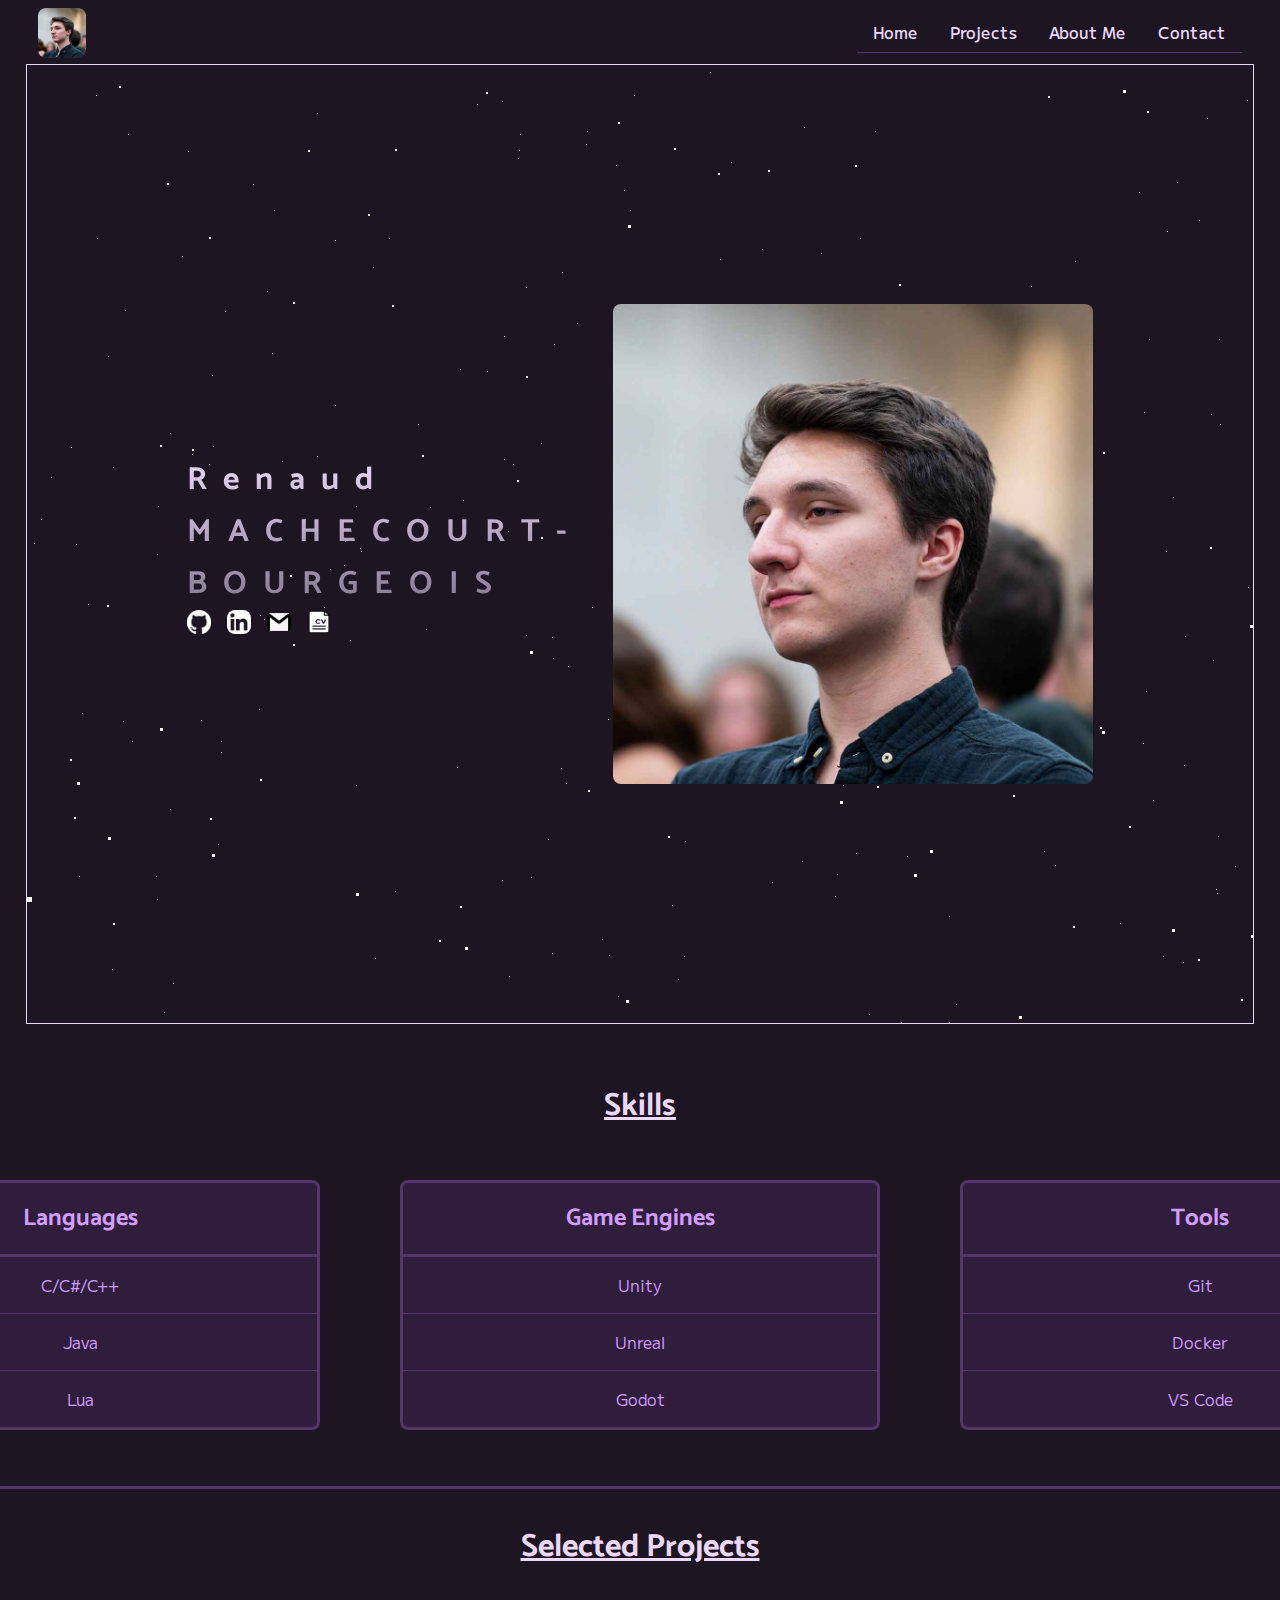
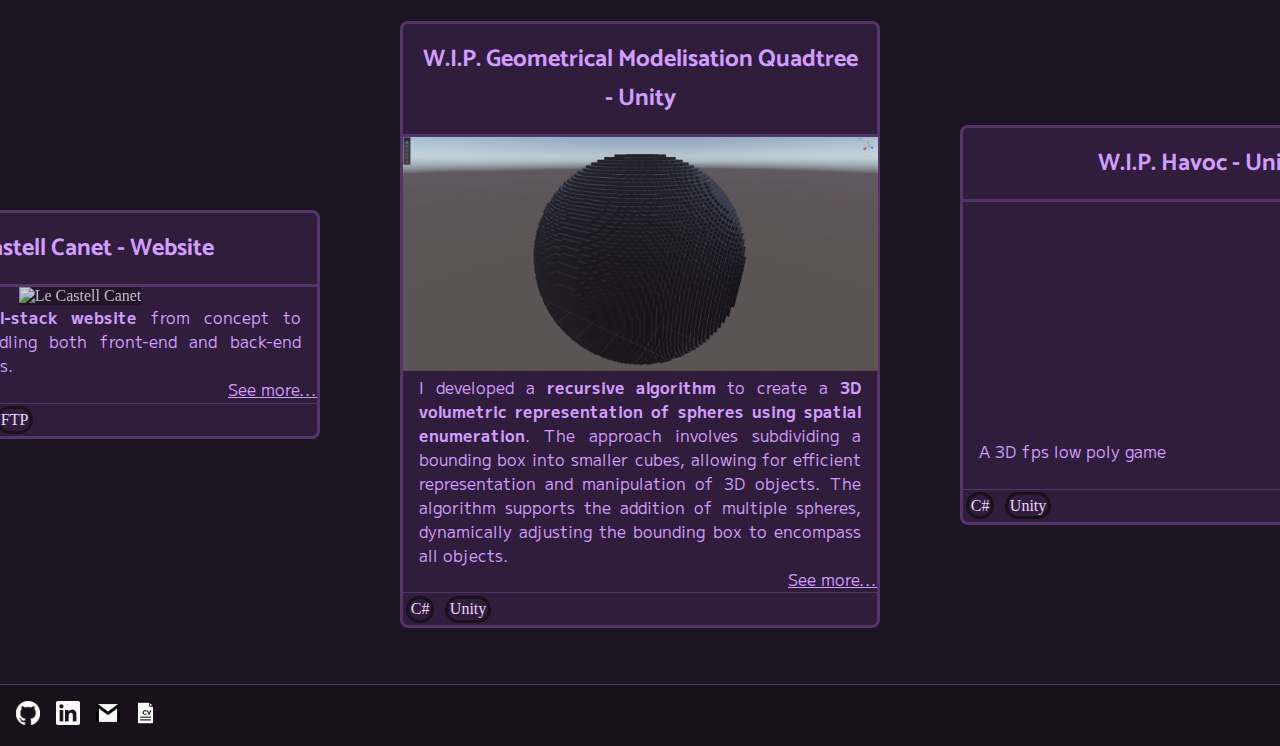
==== index.html @ be7a1995 "adjusting footer" ====
<!DOCTYPE html>
<html lang="en">
    <head>
        <meta charset="UTF-8">
        <meta name="viewport" content="width=device-width, initial-scale=1.0">
        <meta name="description" content="Welcome to my website/portfolio showing my work in game development">
        <meta property="og:title" content="Renaud MACHECOURT-BOURGEOIS">
        <title>Home | Renaud Machecourt</title>
        <link rel="stylesheet" href="./styles/style_index.css">
        <link rel="stylesheet" href="./styles/stars.css">
        <link rel="manifest" type="application/manifest+json" href="./resources/icons/icons.webmanifest">
        <link rel="icon" href="./resources/images/logo/" type="image/x-icon">
        <script src="./stars.js"></script>
    </head>
    <body>
        <div class="header" id="header">
            <div class="container">
                <div class="logo">
                    <a href="./index.html"><img src="./resources/images/logo/logo.jpg" alt="Logo"></a>
                </div>
                <nav class="navbar">
                    <div class="onglets">
                        <a href="./index.html">Home</a>
                        <a href="./index.html#projects">Projects</a>
                        <a href="./about-me.html">About Me</a>
                        <a href="./index.html#contacts">Contact</a>
                    </div>
                </nav>
            </div>
            <div class="text-header" id="text-header">
                <div class="links">
                    <h1>Renaud <br>MACHECOURT-BOURGEOIS</h1>
                    <div class="socials">
                        <a href="https://github.com/iTschoCapic"><img src="./resources/images/logo/GitHub.png" alt="GitHub Logo"></a>
                        <a href="https://www.linkedin.com/in/renaud-machecourt-bourgeois/"><img src="./resources/images/logo/LinkedIn.png" alt="LinkedIn Logo"></a>
                        <a href="mailto:renaud.mb.58@gmail.com"><img src="./resources/images/logo/Gmail2.png" alt=""></a>
                        <a href="./resources/MACHECOURT-BOURGEOIS_Renaud-Curriculum-Vitae.pdf" download><img src="./resources/images/logo/cv2.png" alt=""></a>
                    </div>
                </div>
                    
                <img src="./resources/images/photo.jpg" alt="">
                <div class="stars_animation">
                    <div id="stars"></div>
                    <div id="stars2"></div>
                    <div id="stars3"></div>

                    <div id="shooting-star"></div>
                </div>
            </div>
        </div>
        <main>
            <div class="skills" id="skills">
                <h2>Skills</h2>
                <div class="categories-container">
                    <div class="category">
                        <h3>Languages</h3>
                        <div class="skill">C/C#/C++</div>
                        <div class="skill">Java</div>
                        <div class="skill">Lua</div>
                    </div>
                    <div class="category">
                        <h3>Game Engines</h3>
                        <div class="skill">Unity</div>
                        <div class="skill">Unreal</div>
                        <div class="skill">Godot</div>
                    </div>
                    <div class="category">
                        <h3>Tools</h3>
                        <div class="skill">Git</div>
                        <div class="skill">Docker</div>
                        <div class="skill">VS Code</div>
                    </div>
                </div>
            </div>
            <div class="projects" id="projects">
                <div class="border"></div>
                <h2>Selected Projects</h2>
                <div class="cards-container">
                    <div class="card">
                        <h3>Le Castell Canet - Website</h3>
                        <img src="./resources/images/lecastellcanet.png" alt="Le Castell Canet">
                        <p>Developed a <b>full-stack website</b> from concept to deployment, handling both front-end and back-end development tasks.</p>
                        <a href="./lecastellcanet.html">See more...</a>
                        <div class="technologies">
                            <span>HTML</span>
                            <span>CSS</span>
                            <span>JS</span>
                            <span>FTP</span>
                        </div>
                    </div>
                    <div class="card">
                        <h3>W.I.P. Geometrical Modelisation Quadtree - Unity</h3>
                        <img src="./resources/images/background.png" alt="3D volumetric representation of a sphere">
                        <p>I developed a <b>recursive algorithm</b> to create a <b>3D volumetric representation of spheres using spatial enumeration</b>. The approach involves subdividing a bounding box into smaller cubes, allowing for efficient representation and manipulation of 3D objects. The algorithm supports the addition of multiple spheres, dynamically adjusting the bounding box to encompass all objects.</p>
                        <a href="./geomod.html">See more...</a>
                        <div class="technologies">
                            <span>C#</span>
                            <span>Unity</span>
                        </div>
                    </div>
                    <div class="card">
                        <h3>W.I.P. Havoc - Unity</h3>
                        <img src="./resources/images/WIP.png" alt="">
                        <p>A 3D fps low poly game</p>
                        <a href="./havoc.html">See more...</a>
                        <div class="technologies">
                            <span>C#</span>
                            <span>Unity</span>
                        </div>
                    </div>
                </div>
            </div>
        </main>
        <footer>
            <div class="contacts" id="contacts">
                <div class="github"><a href="https://github.com/iTschoCapic"><img src="./resources/images/logo/GitHub.png" alt="GitHub Logo"></a></div>
                <div class="linkedin"><a href="https://www.linkedin.com/in/renaud-machecourt-bourgeois/"><img src="./resources/images/logo/LinkedIn.png" alt="LinkedIn Logo"></a></div>
                <div class="mail"><a href="mailto:renaud.mb.58@gmail.com"><img src="./resources/images/logo/Gmail2.png" alt=""></a></div>
                <div class="curriculum-vitae"><a href="./resources/MACHECOURT-BOURGEOIS_Renaud-Curriculum-Vitae.pdf" download><img src="./resources/images/logo/cv2.png" alt=""></a></div>
            </div>
        </footer>
    </body>
</html>
---- styles/style_index.css ----
@import url('https://fonts.googleapis.com/css2?family=Catamaran:wght@100..900&family=M+PLUS+2:wght@100..900&display=swap');

:root {
    --background: #18111B;      /* 1 */
    --foreground: #1E1523;      /* 2 */

    --muted: ;
    --muted-foreground: ;

    --accent: ;
    --accent-foreground: ;

    --popover: ;
    --popover-foreground: ;

    --border: #54346B;          /* 6 */
    --input: ;

    --card: #301C3B;            /* 3 */
    --card-foreground: #3D224E; /* 4 */

    --primary: #ECD9FA;
    --primary-foreground: #D19DFF;

    --secondary: ;
    --secondary-foreground: ;

    --destructive: ;
    --destructive-foreground: ;

    --ring: #664282;            /* 7 */

    --radius: 0.5rem;
}

/* Basic reset and styling */
* {
    margin: 0;
    padding: 0;
    box-sizing: border-box;
    background-color: #1E1523;
    color: var(--primary);
}

body {
    font-size: 1rem; /* Sets a base font-size for rem units */
}

h1, h2, h3, h4, h5, h6 {
    font-family: Catamaran;
}

p, .skill, a {
    font-family: 'M PLUS 2';
}

.header {
    font-family: Catamaran;
    width: 100%;
    padding: 0.5rem 2%;
}

.header .container {
    display: flex; /* Use flexbox to place logo and navbar side by side */
    justify-content: space-between; /* Distribute space between logo and navbar */
    align-items: center; /* Align them vertically in the middle */
    height: 3rem; /* Set a height for the container */
    width: 100%;
    padding: 0.5rem 1%; /* Padding on the left and right */
}

/* -------------------------------------------------- */
/* ---------------------- Logo ---------------------- */
/* -------------------------------------------------- */

body .header .logo{
    z-index: 3;
    height: 3rem;
    border-radius: 0.5rem;
}

body .header .logo a {
    display: flex;
    border-radius: 0.5rem;
}

body .header .logo a:hover {
    opacity: 0.7;
    transition: ease 0.3s;
}

body .header .logo a img {
    max-width: 100%;
    max-height: 100%;
    width: 3rem;
    border-radius: 0.5rem;
}

/* -------------------------------------------------- */
/* --------------------- NavBar --------------------- */
/* -------------------------------------------------- */
.navbar {
    z-index: 0;
    display: grid;
    justify-content: right;
    border-bottom: solid 0.1rem var(--border);
}

.navbar a {
    display: flex;
    text-decoration: none;
    padding: 0.5rem 1rem;
    font-weight: 500;
    transition: background-color 0.3s ease;
}

.navbar a:hover {
    background-color: var(--foreground); /* #9A5CD0 */ 
}

.navbar .onglets {
    display: flex;
}

.navbar .onglets :hover {
    background-color: var(--card);
}

.navbar .onglets img {
    width: 1rem;
    margin-top: 0.4rem;
    margin-left: 0.2rem;
    margin-bottom: 0.4rem;
}

.navbar .onglets img:hover {
    width: 1rem;
    font-weight: bold;
    text-decoration: none;
    border-bottom: none;
}

/* -------------------------------------------------- */
/* ------------------ Text-Header ------------------- */
/* -------------------------------------------------- */

.header .text-header {
    margin-top: 0.5rem;
    min-height: 60rem;
    max-height: 60rem;
    position: relative;
    z-index: 2;
    display: flex;
    flex-direction: row;
    align-items: center;
    justify-content: space-between;
    border: solid 0.1rem var(--primary);
    background-color: transparent;
    overflow: hidden;
}

.header .text-header .links {
    background-color: transparent;
    margin-left: 10rem;
}

.header .text-header .links h1 {
    color: var(--primary);
    text-align: left;
    letter-spacing: 1rem;

    background: linear-gradient(var(--primary), rgba(236, 217, 250, 0.5));
    -webkit-background-clip: text;
    -webkit-text-fill-color: transparent;
    background-clip: text;
    color: transparent;
    background-color: transparent;
}

.header .text-header .links .socials {
    z-index: 2;
    display: flex;
    flex-direction: row;
    justify-content: left;
    gap: 1rem;
    align-items: center;
    background-color: transparent;
}

.header .text-header .links .socials a {
    width: 1.5rem;
    height: 1.5rem;
}

.header .text-header .links .socials a img {
    width: 1.5rem;
    height: 1.5rem;
    background-color: transparent;
}


.header .text-header img {
    z-index: 1;
    border-radius: 0.5rem;
    width: 30rem;
    margin-right: 10rem;
}

/* -------------------------------------------------- */
/* --------------------- Skills --------------------- */
/* -------------------------------------------------- */

main .skills {
    margin: 3rem;
    text-align: center; /* Center the h2 */

    display: flex; /* Enable Flexbox for centering */
    justify-content: center; /* Center horizontally */
    align-items: center; /* Center vertically */
    flex-direction: column;

}

main .skills h2 {
    text-align: center;
    text-decoration: underline 0.2rem;
    font-size: 2rem;
    margin-bottom: 2.5rem;
}

main .skills .categories-container {
    display: grid;
    grid-template-columns: repeat(3, 1fr);
    grid-gap: 5rem;
    justify-content: center;
    align-items: center;
    width: 100rem;
}

main .skills .categories-container .category {
    margin: 0.5rem 0;
    border: solid 0.2rem var(--border);
    background-color: var(--card);
    width: 30rem;
    border-radius: 0.5rem;
}

main .skills .categories-container .category:hover {
    
    background-color: var(--card);
    border: solid 0.2rem var(--ring);
}

main .skills .categories-container .category h3 {
    color: var(--primary-foreground);
    padding: 1rem;
    font-size: 1.5rem;
    background-color: var(--card);
    border-bottom: solid 0.2rem var(--border);
    border-radius: 0.5rem 0.5rem 0 0;
}

main .skills .categories-container .category:hover h3 {
    color: var(--primary);
    background-color: var(--card-foreground);
    border-bottom: solid 0.2rem var(--ring);
}

main .skills .categories-container .category .skill {
    color: var(--primary-foreground);
    padding: 1rem;
    background-color: var(--card);
    border-bottom: solid 0.1rem var(--border);
}

main .skills .categories-container .category:hover .skill {
    color: var(--primary);
    background-color: var(--card-foreground);
    border-bottom: solid 0.1rem var(--ring);
}

main .skills .categories-container .category .skill:last-child {
    border-bottom: 0;
    border-radius: 0 0 0.5rem 0.5rem;
}

main .skills .categories-container .category:hover .skill:last-child {
    border-bottom: 0;
    border-radius: 0 0 0.5rem 0.5rem;
}

/* -------------------------------------------------- */
/* --------------------- Cards ---------------------- */
/* -------------------------------------------------- */
main .projects .border {
    padding: 1rem 40rem 0rem 40rem;
    margin-bottom: 1rem;
    border-top: solid 0.2rem var(--border);
}

main .projects {
    margin: 3rem;
    text-align: center; /* Center the h2 */

    display: flex; /* Enable Flexbox for centering */
    justify-content: center; /* Center horizontally */
    align-items: center; /* Center vertically */
    flex-direction: column;

}

main .projects h2 {
    text-align: center;
    text-decoration: underline 0.2rem;
    font-size: 2rem;
    margin-bottom: 2.5rem;
}

main .projects .cards-container {
    display: grid;
    grid-template-columns: repeat(3, 1fr);
    grid-gap: 5rem;
    justify-content: center;
    align-items: center;
    width: 100rem;
}

main .projects .cards-container .card {
    margin: 0.5rem 0;
    border: solid 0.2rem var(--border);
    background-color: var(--card);
    width: 30rem;
    border-radius: 0.5rem;
}

main .projects .cards-container .card:hover {
    
    background-color: var(--card);
    border: solid 0.2rem var(--ring);
}

main .projects .cards-container .card h3 {
    color: var(--primary-foreground);
    padding: 1rem;
    font-size: 1.5rem;
    background-color: var(--card);
    border-bottom: solid 0.2rem var(--border);
    border-radius: 0.5rem 0.5rem 0 0;
}

main .projects .cards-container .card:hover h3 {
    color: var(--primary);
    background-color: var(--card-foreground);
    border-bottom: solid 0.2rem var(--ring);
}

main .projects .cards-container .card img {
    width: 29.7rem;
    opacity: 0.8;
}

main .projects .cards-container .card:hover img {
    width: 29.7rem;
    opacity: 1;
}

main .projects .cards-container .card p {
    color: var(--primary-foreground);
    padding: 0rem 1rem 0rem 1rem;
    background-color: var(--card);
    text-align: justify;
}

main .projects .cards-container .card:hover p {
    color: var(--primary);
    background-color: var(--card-foreground);
}

main .projects .cards-container .card p b {
    color: var(--primary-foreground);
    background-color: var(--card);
}

main .projects .cards-container .card:hover p b {
    color: var(--primary);
    background-color: var(--card-foreground);
}

main .projects .cards-container .card a {
    display: block;
    color: var(--primary-foreground);
    background-color: var(--card);
    border-bottom: solid 0.1rem var(--border);
    text-align: right;
    padding-bottom: 0.1rem;
}

main .projects .cards-container .card:hover a {
    color: var(--primary);
    background-color: var(--card-foreground);
    border-bottom: solid 0.1rem var(--ring);
}

main .projects .cards-container .card .technologies {
    display: flex; /* Enable Flexbox */
    justify-content: flex-start; /* Align the spans horizontally at the start */
    align-items: center;
    color: var(--primary-foreground);
    background-color: var(--card);
    border-bottom: 0;
    border-radius: 0 0 0.5rem 0.5rem;
    height: 2rem;
}

main .projects .cards-container .card:hover .technologies {
    color: var(--primary);
    background-color: var(--card-foreground);
}

main .projects .cards-container .card .technologies span {
    color: var(--primary);
    background-color: var(--card);
    margin: 1rem 0.5rem 1rem 0.2rem;
    padding: 0.1rem;
    border-radius: 10rem;
    border: solid 0.2rem var(--background);
}

main .projects .cards-container .card:hover .technologies span {
    color: var(--primary-foreground);
    background-color: var(--foreground);
}

/* -------------------------------------------------- */
/* --------------------- Footer --------------------- */
/* -------------------------------------------------- */

footer {
    display: flex;
    justify-content: space-between;
    padding: 1rem;
    border-top: solid 0.1rem var(--border);
    background-color: var(--background);
    width: 100%;
    box-sizing: border-box; /* Ensure padding is included in the width */
}

footer .contacts a {
    text-decoration: none;
    background-color: var(--background);
}

footer .contacts a img {
    height: 1.5rem;
    background-color: var(--background);
}

footer .contacts {
    display: flex;
    flex-direction: row;
    gap: 1rem;
    align-items: flex-end;
    background-color: var(--background);
}

@media (max-width: 768px) {
    .skills .categories-container {
        grid-template-columns: 1fr;
    }
}
---- styles/stars.css ----
:root {
    --shadows-small: multiple-box-shadow(700);
    --shadows-medium: multiple-box-shadow(200);
    --shadows-big: multiple-box-shadow(100);
    --shadows-shooting: multiple-box-shadow(1);
}

.header .text-header .stars_animation {
    position: absolute;
    pointer-events: none; /* Allow interaction with elements on top */
    z-index: -1; /* Keep it behind the header content */
}

.header .text-header #stars {
    width: 1px;
    height: 1px;
    background: transparent;
    box-shadow: var(--shadows-small);
    animation: animStar 50s linear infinite;
}
  
.header .text-header #stars::after {
    content: " ";
    position: absolute;
    top: 100%;
    width: 1px;
    height: 1px;
    background: transparent;
    box-shadow: var(--shadows-small);
}
  
.header .text-header #stars2 {
    width: 2px;
    height: 2px;
    background: transparent;
    box-shadow: var(--shadows-medium);
    animation: animStar 100s linear infinite;
}
  
.header .text-header #stars2::after {
    content: " ";
    position: absolute;
    top: 100%;
    width: 2px;
    height: 2px;
    background: transparent;
    box-shadow: var(--shadows-medium);
}
  
.header .text-header #stars3 {
    width: 3px;
    height: 3px;
    background: transparent;
    box-shadow: var(--shadows-big);
    animation: animStar 150s linear infinite, twinkle 5s linear infinite;
}
  
.header .text-header #stars3::after {
    content: " ";
    position: absolute;
    top: 100%;
    width: 3px;
    height: 3px;
    background: transparent;
    box-shadow: var(--shadows-big);
}

.header .text-header #shooting-star {
    width: 5px;
    height: 5px;
    background: transparent;
    box-shadow: var(--shadows-shooting);
    animation: animShootingStar 10s linear infinite;
}

.header .text-header #shooting-star:after {
    content: " ";
    position: absolute;
    top: 100%;
    width: 5px;
    height: 5px;
    background: transparent;
    box-shadow: var(--shadows-shooting);
}

@keyframes animStar {
    from {
        transform: translate(0vh);
    }
    to {
        transform: translate(-20vh, -50vh);
    }
}

@keyframes animShootingStar {
    from {
        transform: translate(0vh);
    }
    to {
        transform: translate(300vh, -40vh);
    }
}

@keyframes twinkle {
    0% {
      opacity: 0.5;
    }
    50% {
      opacity: 1;
    }
    100% {
      opacity: 0.5;
    }
  }
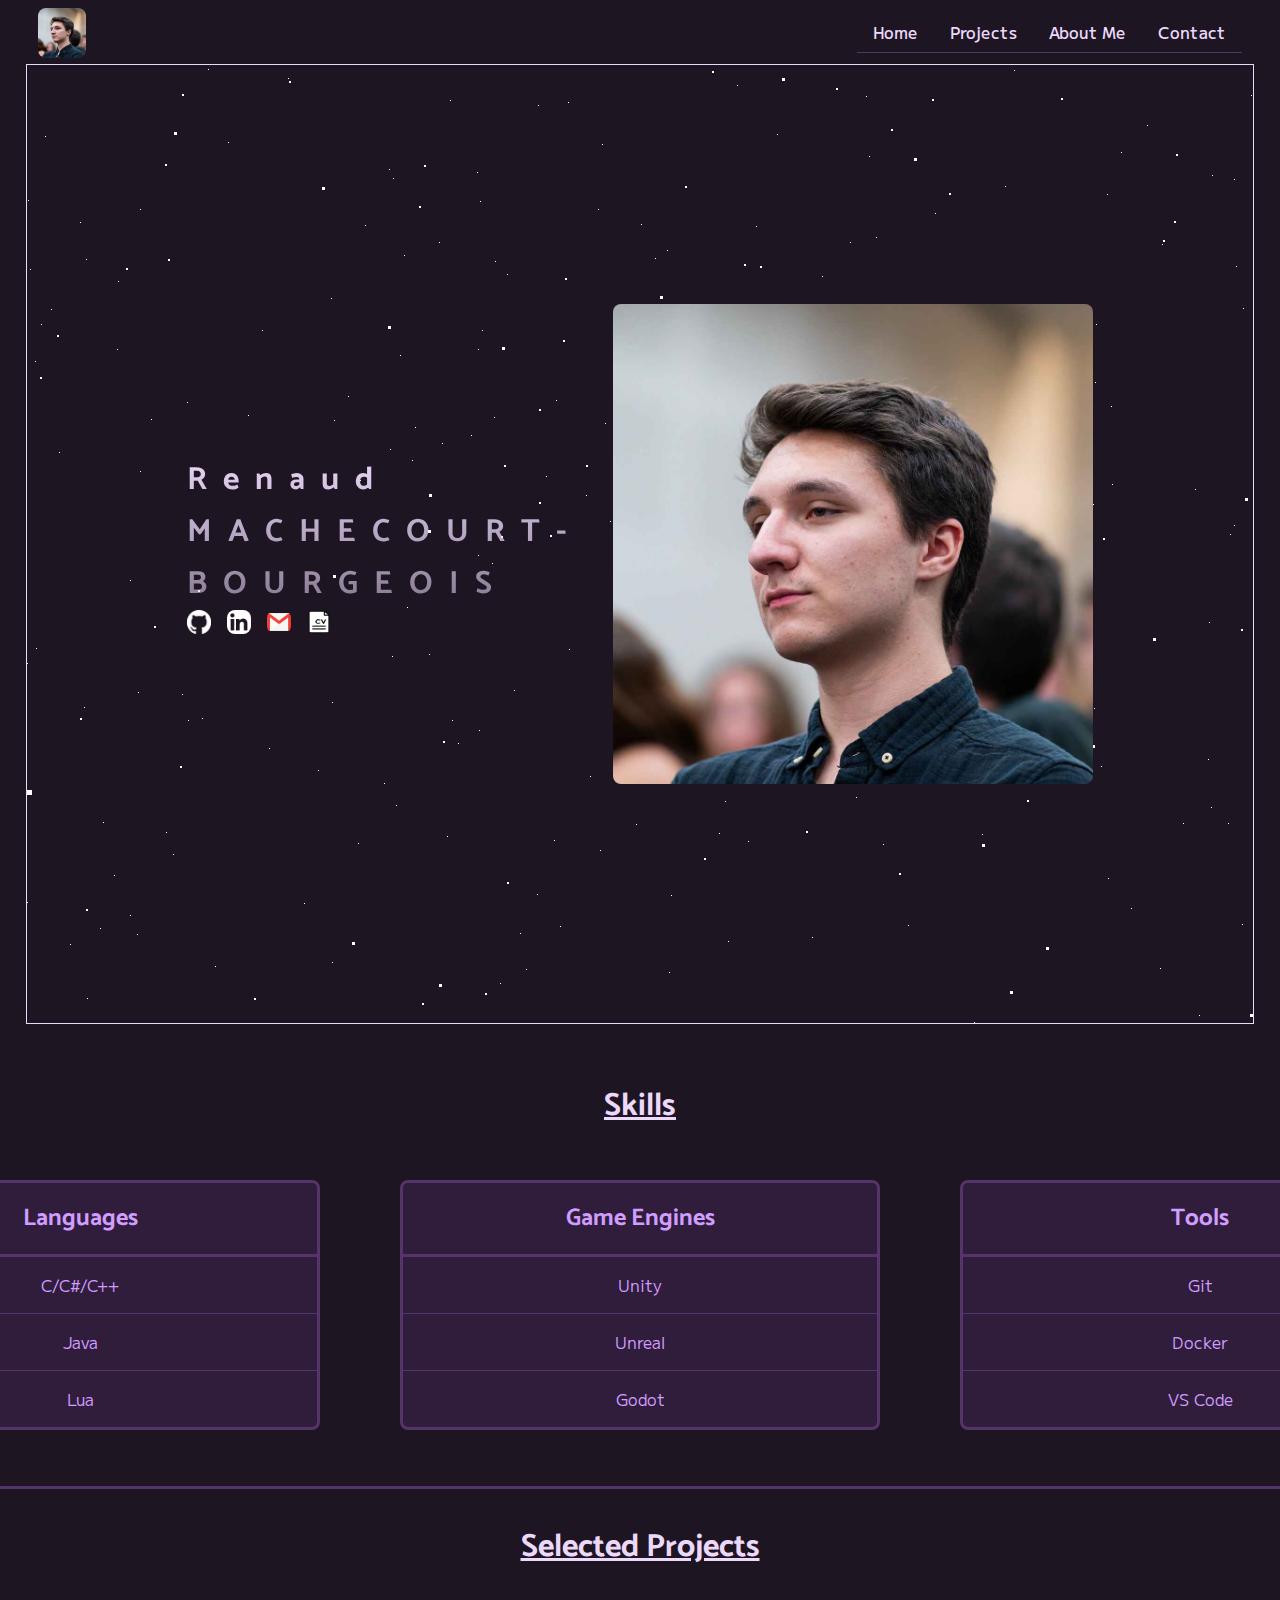
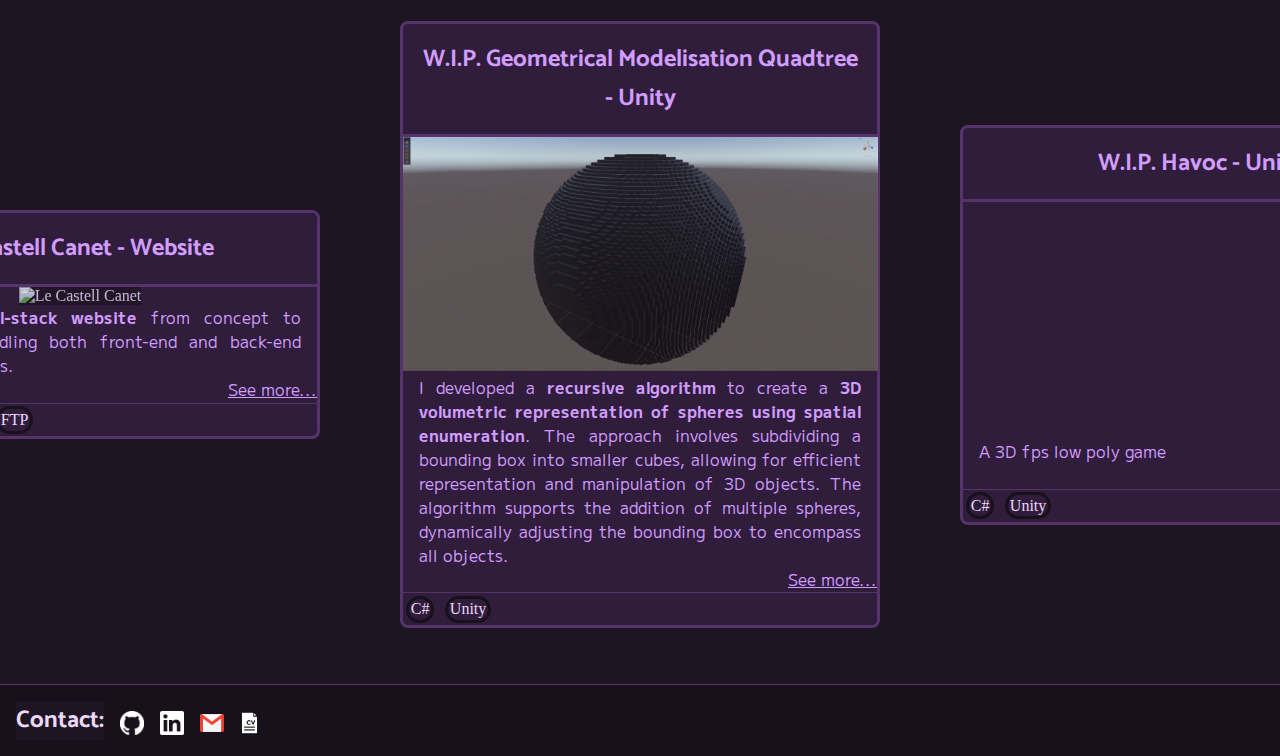
==== commit ea1946de: "Fix and add footer img in text-header" ====
--- a/index.html
+++ b/index.html
@@ -33,7 +33,7 @@
                     <div class="socials">
                         <a href="https://github.com/iTschoCapic"><img src="./resources/images/logo/GitHub.png" alt="GitHub Logo"></a>
                         <a href="https://www.linkedin.com/in/renaud-machecourt-bourgeois/"><img src="./resources/images/logo/LinkedIn.png" alt="LinkedIn Logo"></a>
-                        <a href="mailto:renaud.mb.58@gmail.com"><img src="./resources/images/logo/Gmail2.png" alt=""></a>
+                        <a href="mailto:renaud.mb.58@gmail.com"><img src="./resources/images/logo/Gmail.png" alt=""></a>
                         <a href="./resources/MACHECOURT-BOURGEOIS_Renaud-Curriculum-Vitae.pdf" download><img src="./resources/images/logo/cv2.png" alt=""></a>
                     </div>
                 </div>
@@ -102,7 +102,7 @@
                         <h3>W.I.P. Havoc - Unity</h3>
                         <img src="./resources/images/WIP.png" alt="">
                         <p>A 3D fps low poly game</p>
-                        <a href="./havoc.html">See more...</a>
+                        <a href="./index.html#projects">See more...</a>
                         <div class="technologies">
                             <span>C#</span>
                             <span>Unity</span>
@@ -113,9 +113,10 @@
         </main>
         <footer>
             <div class="contacts" id="contacts">
+                <h2>Contact:</h2>
                 <div class="github"><a href="https://github.com/iTschoCapic"><img src="./resources/images/logo/GitHub.png" alt="GitHub Logo"></a></div>
                 <div class="linkedin"><a href="https://www.linkedin.com/in/renaud-machecourt-bourgeois/"><img src="./resources/images/logo/LinkedIn.png" alt="LinkedIn Logo"></a></div>
-                <div class="mail"><a href="mailto:renaud.mb.58@gmail.com"><img src="./resources/images/logo/Gmail2.png" alt=""></a></div>
+                <div class="mail"><a href="mailto:renaud.mb.58@gmail.com"><img src="./resources/images/logo/Gmail.png" alt=""></a></div>
                 <div class="curriculum-vitae"><a href="./resources/MACHECOURT-BOURGEOIS_Renaud-Curriculum-Vitae.pdf" download><img src="./resources/images/logo/cv2.png" alt=""></a></div>
             </div>
         </footer>
--- a/styles/style_index.css
+++ b/styles/style_index.css
@@ -292,6 +292,7 @@
 /* -------------------------------------------------- */
 /* --------------------- Cards ---------------------- */
 /* -------------------------------------------------- */
+
 main .projects .border {
     padding: 1rem 40rem 0rem 40rem;
     margin-bottom: 1rem;
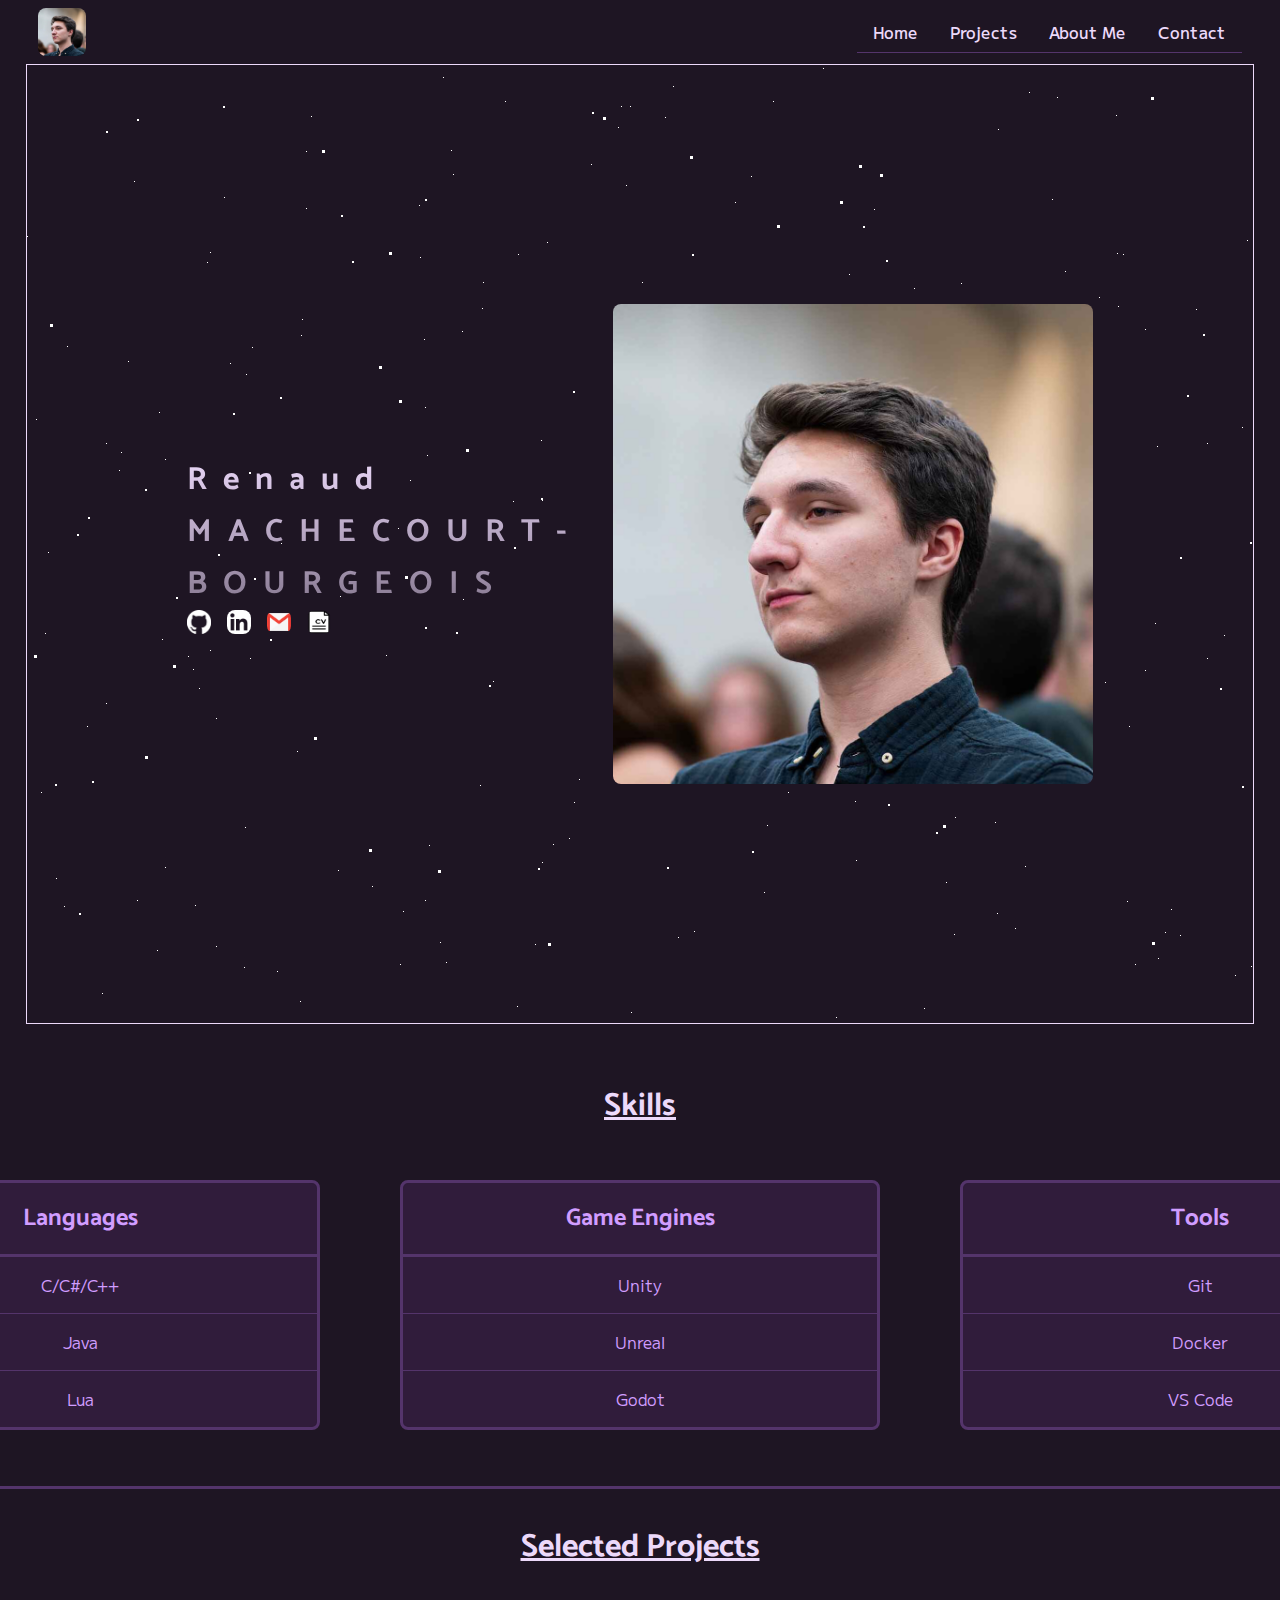
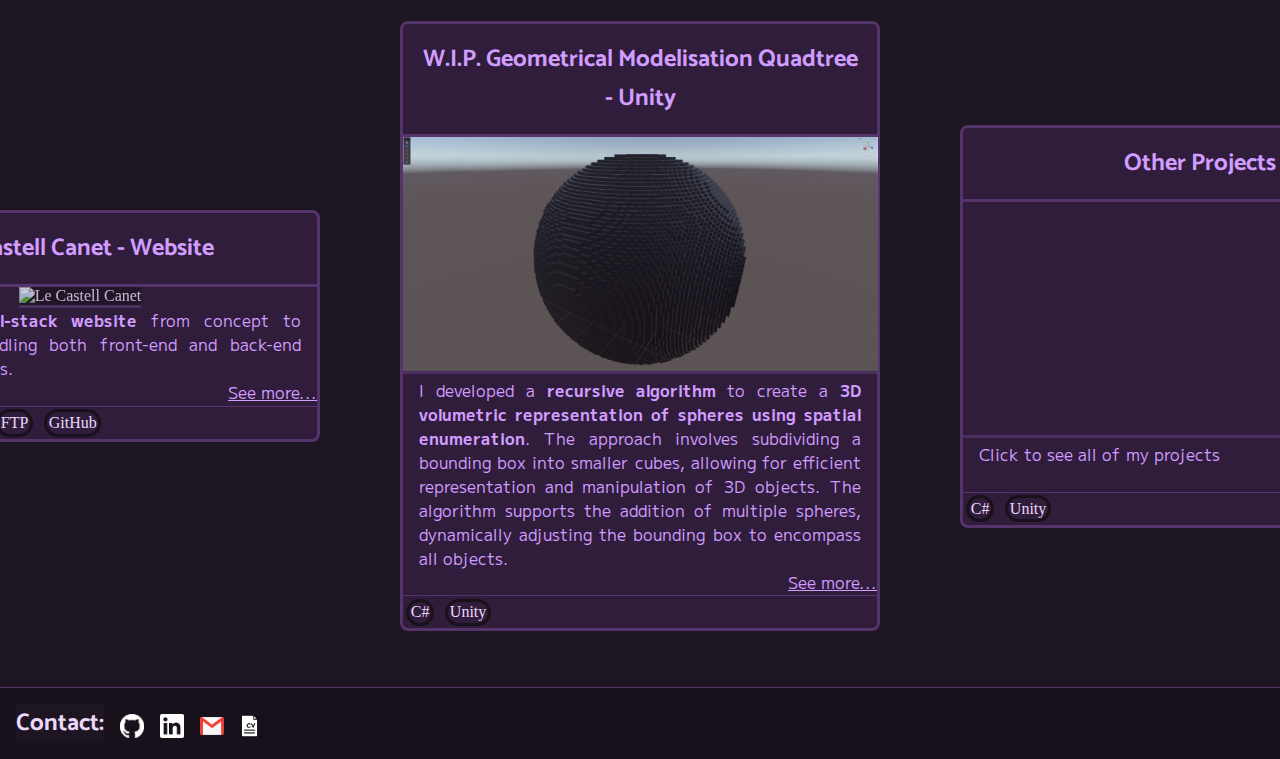
==== commit 884ef692: "Adding GeoMod page, correcting css in text-header" ====
--- a/index.html
+++ b/index.html
@@ -21,7 +21,7 @@
                 <nav class="navbar">
                     <div class="onglets">
                         <a href="./index.html">Home</a>
-                        <a href="./index.html#projects">Projects</a>
+                        <a href="./projects.html">Projects</a>
                         <a href="./about-me.html">About Me</a>
                         <a href="./index.html#contacts">Contact</a>
                     </div>
@@ -80,29 +80,30 @@
                         <h3>Le Castell Canet - Website</h3>
                         <img src="./resources/images/lecastellcanet.png" alt="Le Castell Canet">
                         <p>Developed a <b>full-stack website</b> from concept to deployment, handling both front-end and back-end development tasks.</p>
-                        <a href="./lecastellcanet.html">See more...</a>
+                        <a href="./projects/lecastellcanet.html">See more...</a>
                         <div class="technologies">
                             <span>HTML</span>
                             <span>CSS</span>
                             <span>JS</span>
                             <span>FTP</span>
+                            <span>GitHub</span>
                         </div>
                     </div>
                     <div class="card">
                         <h3>W.I.P. Geometrical Modelisation Quadtree - Unity</h3>
                         <img src="./resources/images/background.png" alt="3D volumetric representation of a sphere">
                         <p>I developed a <b>recursive algorithm</b> to create a <b>3D volumetric representation of spheres using spatial enumeration</b>. The approach involves subdividing a bounding box into smaller cubes, allowing for efficient representation and manipulation of 3D objects. The algorithm supports the addition of multiple spheres, dynamically adjusting the bounding box to encompass all objects.</p>
-                        <a href="./geomod.html">See more...</a>
+                        <a href="./projects/geomod.html">See more...</a>
                         <div class="technologies">
                             <span>C#</span>
                             <span>Unity</span>
                         </div>
                     </div>
                     <div class="card">
-                        <h3>W.I.P. Havoc - Unity</h3>
+                        <h3>Other Projects</h3>
                         <img src="./resources/images/WIP.png" alt="">
-                        <p>A 3D fps low poly game</p>
-                        <a href="./index.html#projects">See more...</a>
+                        <p>Click to see all of my projects</p>
+                        <a href="./projects.html">See more...</a>
                         <div class="technologies">
                             <span>C#</span>
                             <span>Unity</span>
--- a/styles/style_index.css
+++ b/styles/style_index.css
@@ -190,6 +190,7 @@
 .header .text-header .links .socials a {
     width: 1.5rem;
     height: 1.5rem;
+    background-color: transparent;
 }
 
 .header .text-header .links .socials a img {
@@ -290,7 +291,7 @@
 }
 
 /* -------------------------------------------------- */
-/* --------------------- Cards ---------------------- */
+/* ---------------------- Main ---------------------- */
 /* -------------------------------------------------- */
 
 main .projects .border {
@@ -356,12 +357,13 @@
 }
 
 main .projects .cards-container .card img {
+    border-bottom: solid 0.2rem var(--border);
     width: 29.7rem;
     opacity: 0.8;
 }
 
 main .projects .cards-container .card:hover img {
-    width: 29.7rem;
+    border-bottom: solid 0.2rem var(--ring);
     opacity: 1;
 }
 
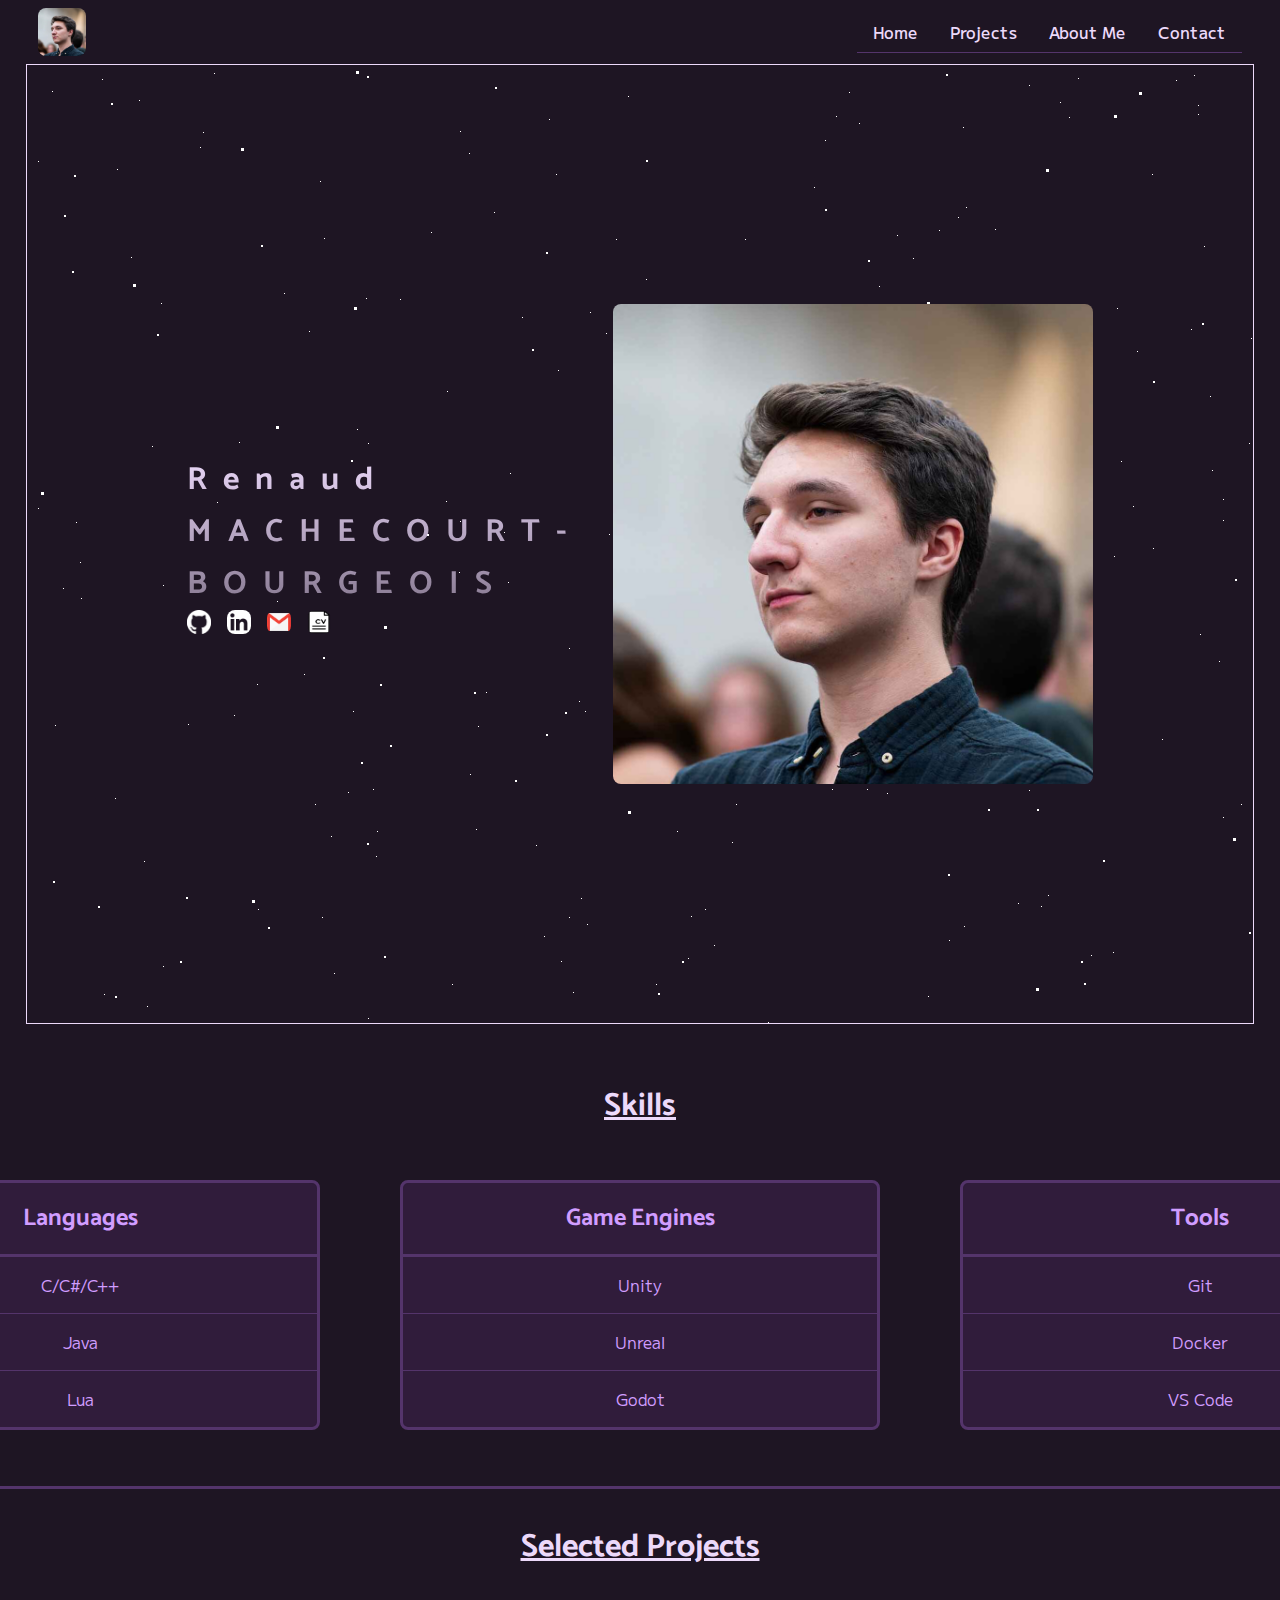
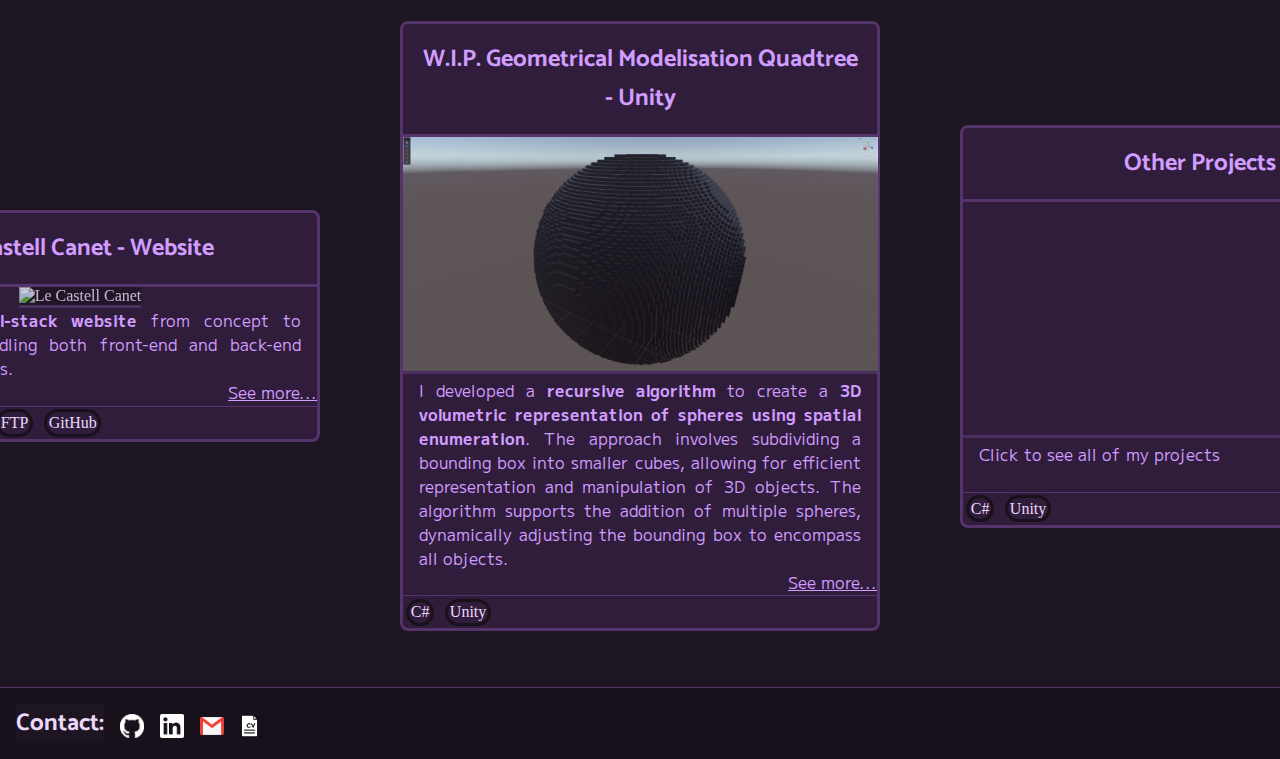
==== commit 4f67852b: "Added phone version for all pages, also adapted the planetes.css for phone" ====
--- a/index.html
+++ b/index.html
@@ -38,7 +38,7 @@
                     </div>
                 </div>
                     
-                <img src="./resources/images/photo.jpg" alt="">
+                <img src="./resources/images/photo.jpg" alt="Portrait of myself" class="photo">
                 <div class="stars_animation">
                     <div id="stars"></div>
                     <div id="stars2"></div>
--- a/styles/style_index.css
+++ b/styles/style_index.css
@@ -4,29 +4,13 @@
     --background: #18111B;      /* 1 */
     --foreground: #1E1523;      /* 2 */
 
-    --muted: ;
-    --muted-foreground: ;
-
-    --accent: ;
-    --accent-foreground: ;
-
-    --popover: ;
-    --popover-foreground: ;
-
     --border: #54346B;          /* 6 */
-    --input: ;
 
     --card: #301C3B;            /* 3 */
     --card-foreground: #3D224E; /* 4 */
 
     --primary: #ECD9FA;
     --primary-foreground: #D19DFF;
-
-    --secondary: ;
-    --secondary-foreground: ;
-
-    --destructive: ;
-    --destructive-foreground: ;
 
     --ring: #664282;            /* 7 */
 
@@ -291,7 +275,7 @@
 }
 
 /* -------------------------------------------------- */
-/* ---------------------- Main ---------------------- */
+/* -------------------- Projects -------------------- */
 /* -------------------------------------------------- */
 
 main .projects .border {
@@ -467,7 +451,50 @@
 }
 
 @media (max-width: 768px) {
-    .skills .categories-container {
-        grid-template-columns: 1fr;
+    
+    .navbar {
+        white-space: nowrap;
+    }
+
+    .navbar a {
+        padding: 0.5rem 0.5rem;
+    }
+
+    .header .text-header {
+        min-height: 50rem;
+        max-height: 50rem;
+        align-items: start;
+    }
+    
+    .header .text-header .links {
+        margin: 0rem 0rem 0rem 1rem;
+    }
+    
+    .header .text-header .photo {
+        position: absolute;
+        width: 20rem;
+        margin: 28rem 0rem 0rem 3rem;
+    }
+    
+    main .skills .categories-container {
+        grid-template-columns: repeat(1, 3fr);
+        width: 20rem;
+    }
+    
+    main .skills .categories-container .category {
+        width: 20rem;
+    }
+
+    main .projects .cards-container {
+        grid-template-columns: repeat(1, 3fr);
+        width: 20rem;
+    }
+    
+    main .projects .cards-container .card {
+        width: 20rem;
+    }
+
+    main .projects .cards-container .card img {
+        width: 19.7rem;
     }
 }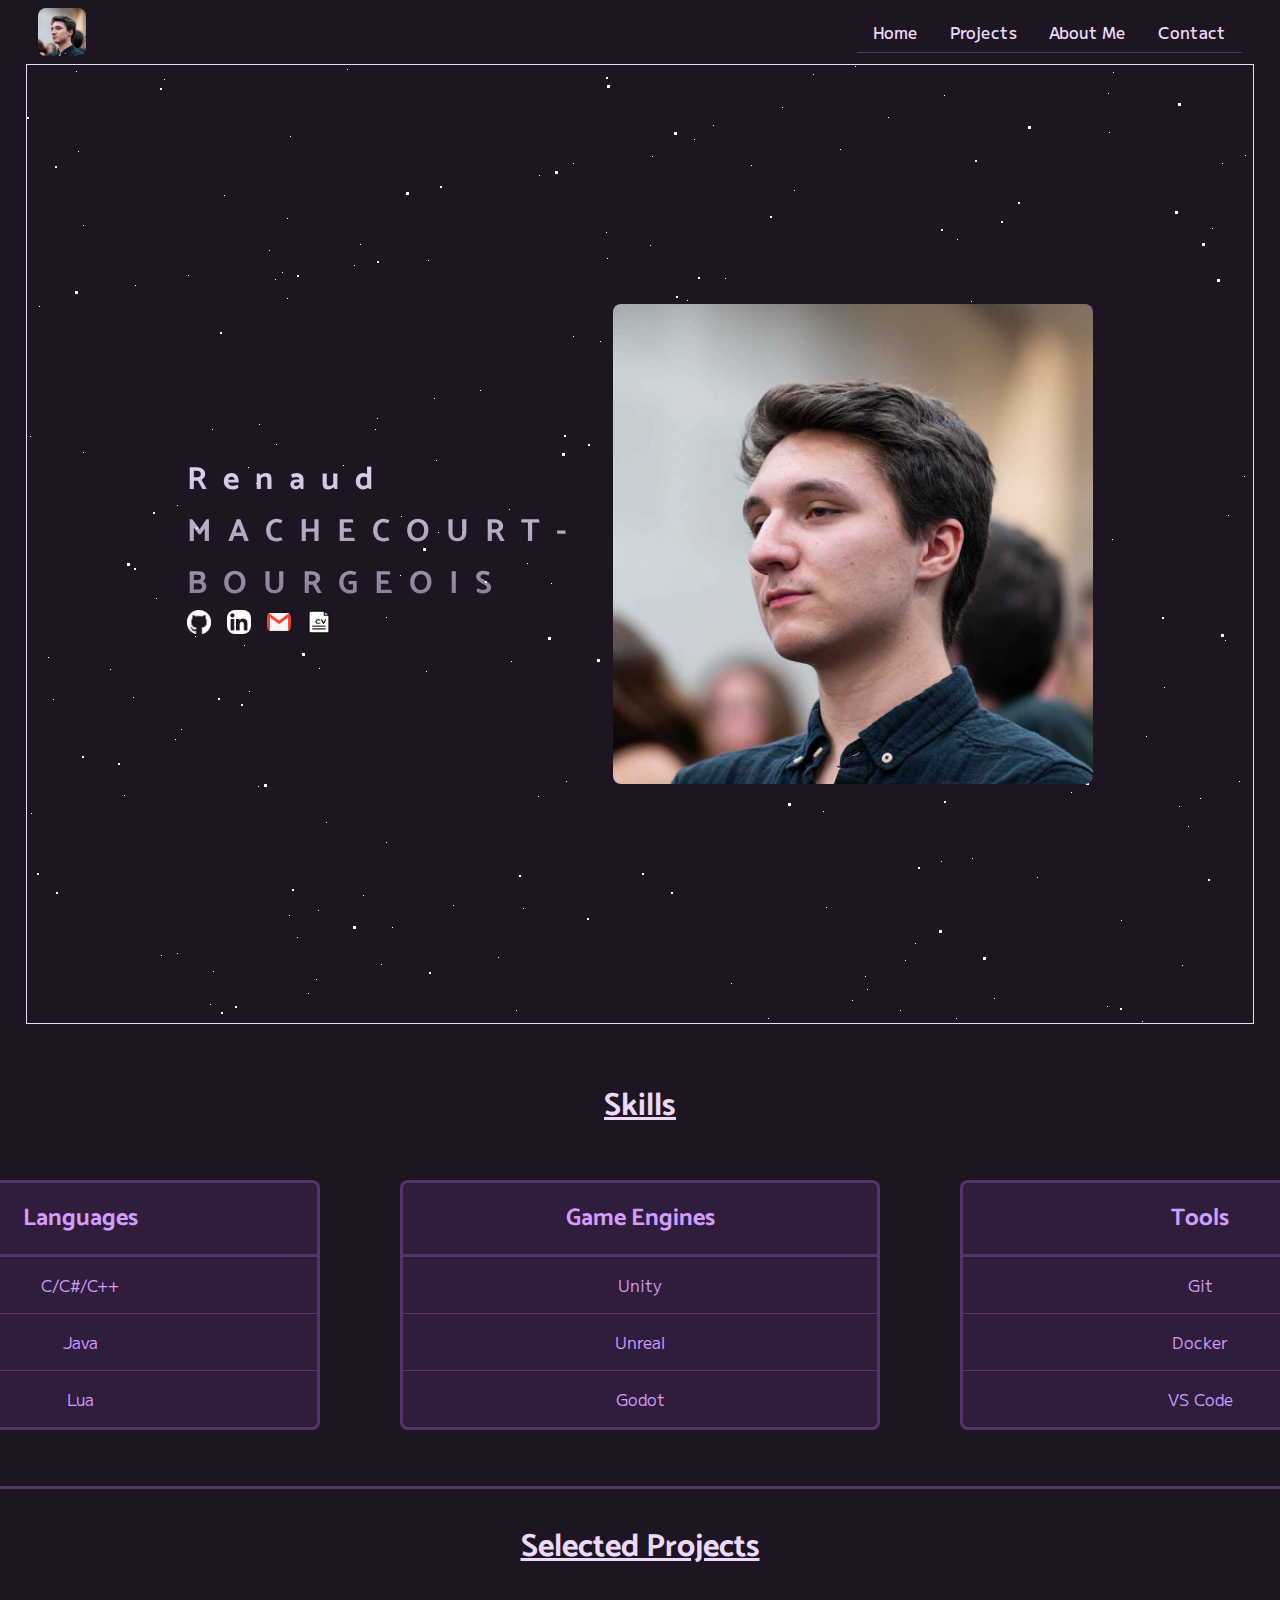
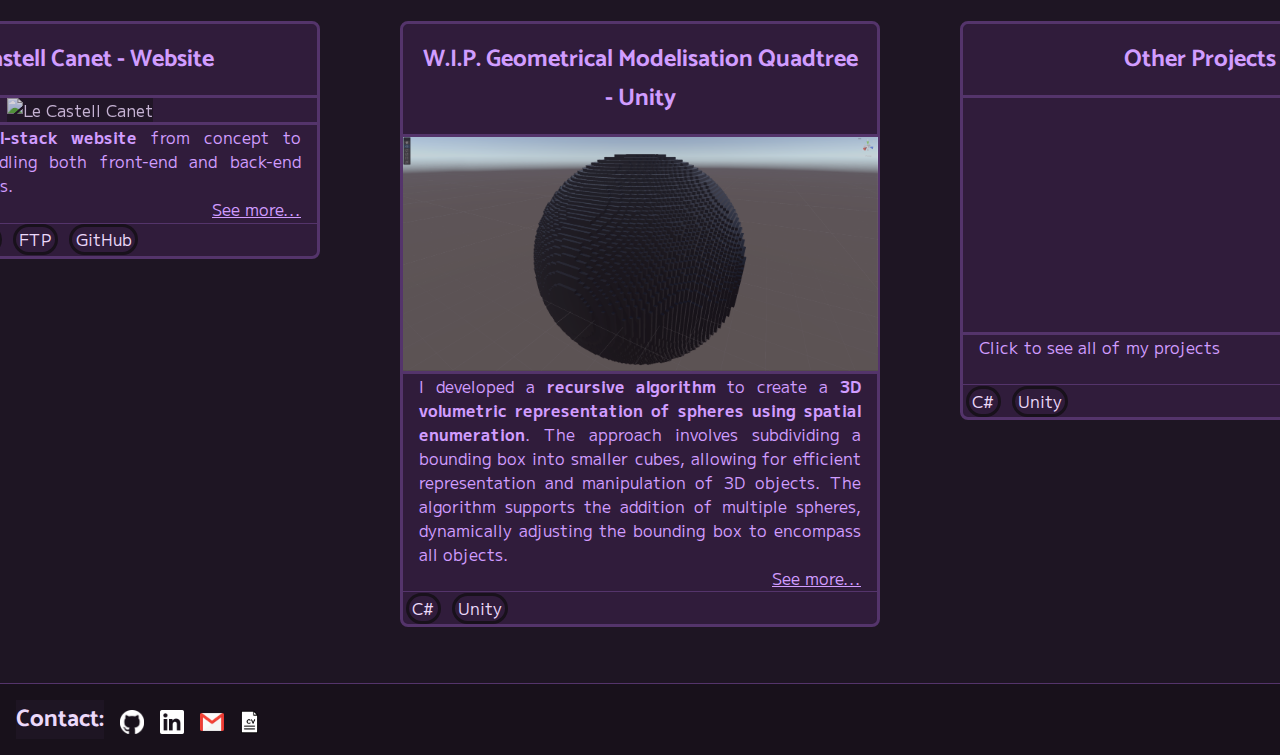
==== commit ad87a0f9: "hover +3px and smooth transition for text-header, smooth transition for all, <a> for all cards, all " ====
--- a/index.html
+++ b/index.html
@@ -77,37 +77,43 @@
                 <h2>Selected Projects</h2>
                 <div class="cards-container">
                     <div class="card">
-                        <h3>Le Castell Canet - Website</h3>
-                        <img src="./resources/images/lecastellcanet.png" alt="Le Castell Canet">
-                        <p>Developed a <b>full-stack website</b> from concept to deployment, handling both front-end and back-end development tasks.</p>
-                        <a href="./projects/lecastellcanet.html">See more...</a>
-                        <div class="technologies">
-                            <span>HTML</span>
-                            <span>CSS</span>
-                            <span>JS</span>
-                            <span>FTP</span>
-                            <span>GitHub</span>
-                        </div>
+                        <a href="./projects/lecastellcanet.html">
+                            <h3>Le Castell Canet - Website</h3>
+                            <img src="./resources/images/lecastellcanet.png" alt="Le Castell Canet">
+                            <p>Developed a <b>full-stack website</b> from concept to deployment, handling both front-end and back-end development tasks.</p>
+                            <p class="see-more">See more...</p>
+                            <div class="technologies">
+                                <span>HTML</span>
+                                <span>CSS</span>
+                                <span>JS</span>
+                                <span>FTP</span>
+                                <span>GitHub</span>
+                            </div>
+                        </a>
                     </div>
                     <div class="card">
-                        <h3>W.I.P. Geometrical Modelisation Quadtree - Unity</h3>
-                        <img src="./resources/images/background.png" alt="3D volumetric representation of a sphere">
-                        <p>I developed a <b>recursive algorithm</b> to create a <b>3D volumetric representation of spheres using spatial enumeration</b>. The approach involves subdividing a bounding box into smaller cubes, allowing for efficient representation and manipulation of 3D objects. The algorithm supports the addition of multiple spheres, dynamically adjusting the bounding box to encompass all objects.</p>
-                        <a href="./projects/geomod.html">See more...</a>
-                        <div class="technologies">
-                            <span>C#</span>
-                            <span>Unity</span>
-                        </div>
+                        <a href="./projects/geomod.html">
+                            <h3>W.I.P. Geometrical Modelisation Quadtree - Unity</h3>
+                            <img src="./resources/images/background.png" alt="3D volumetric representation of a sphere">
+                            <p>I developed a <b>recursive algorithm</b> to create a <b>3D volumetric representation of spheres using spatial enumeration</b>. The approach involves subdividing a bounding box into smaller cubes, allowing for efficient representation and manipulation of 3D objects. The algorithm supports the addition of multiple spheres, dynamically adjusting the bounding box to encompass all objects.</p>
+                            <p class="see-more">See more...</p>
+                            <div class="technologies">
+                                <span>C#</span>
+                                <span>Unity</span>
+                            </div>
+                        </a>
                     </div>
                     <div class="card">
-                        <h3>Other Projects</h3>
-                        <img src="./resources/images/WIP.png" alt="">
-                        <p>Click to see all of my projects</p>
-                        <a href="./projects.html">See more...</a>
-                        <div class="technologies">
-                            <span>C#</span>
-                            <span>Unity</span>
-                        </div>
+                        <a href="./projects.html">
+                            <h3>Other Projects</h3>
+                            <img src="./resources/images/WIP.png" alt="">
+                            <p>Click to see all of my projects</p>
+                            <p class="see-more">See more...</p>
+                            <div class="technologies">
+                                <span>C#</span>
+                                <span>Unity</span>
+                            </div>
+                        </a>
                     </div>
                 </div>
             </div>
--- a/styles/style_index.css
+++ b/styles/style_index.css
@@ -34,7 +34,7 @@
     font-family: Catamaran;
 }
 
-p, .skill, a {
+p, .skill, a, span {
     font-family: 'M PLUS 2';
 }
 
@@ -175,6 +175,12 @@
     width: 1.5rem;
     height: 1.5rem;
     background-color: transparent;
+    transition: ease-in-out 0.2s;
+}
+
+.header .text-header .links .socials a:hover {
+    margin-top: -3px;
+    transition: ease-in-out 0.2s;
 }
 
 .header .text-header .links .socials a img {
@@ -230,12 +236,6 @@
     border-radius: 0.5rem;
 }
 
-main .skills .categories-container .category:hover {
-    
-    background-color: var(--card);
-    border: solid 0.2rem var(--ring);
-}
-
 main .skills .categories-container .category h3 {
     color: var(--primary-foreground);
     padding: 1rem;
@@ -245,12 +245,6 @@
     border-radius: 0.5rem 0.5rem 0 0;
 }
 
-main .skills .categories-container .category:hover h3 {
-    color: var(--primary);
-    background-color: var(--card-foreground);
-    border-bottom: solid 0.2rem var(--ring);
-}
-
 main .skills .categories-container .category .skill {
     color: var(--primary-foreground);
     padding: 1rem;
@@ -258,18 +252,7 @@
     border-bottom: solid 0.1rem var(--border);
 }
 
-main .skills .categories-container .category:hover .skill {
-    color: var(--primary);
-    background-color: var(--card-foreground);
-    border-bottom: solid 0.1rem var(--ring);
-}
-
 main .skills .categories-container .category .skill:last-child {
-    border-bottom: 0;
-    border-radius: 0 0 0.5rem 0.5rem;
-}
-
-main .skills .categories-container .category:hover .skill:last-child {
     border-bottom: 0;
     border-radius: 0 0 0.5rem 0.5rem;
 }
@@ -287,7 +270,6 @@
 main .projects {
     margin: 3rem;
     text-align: center; /* Center the h2 */
-
     display: flex; /* Enable Flexbox for centering */
     justify-content: center; /* Center horizontally */
     align-items: center; /* Center vertically */
@@ -307,7 +289,7 @@
     grid-template-columns: repeat(3, 1fr);
     grid-gap: 5rem;
     justify-content: center;
-    align-items: center;
+    align-items: start;
     width: 100rem;
 }
 
@@ -317,13 +299,26 @@
     background-color: var(--card);
     width: 30rem;
     border-radius: 0.5rem;
+    transition: ease-in-out 0.2s;
 }
 
 main .projects .cards-container .card:hover {
-    
     background-color: var(--card);
     border: solid 0.2rem var(--ring);
-}
+    transition: ease-in-out 0.2s;
+}
+
+main .projects .cards-container .card a {
+    text-decoration: none;
+    background-color: var(--card);
+    transition: ease-in-out 0.2s;
+}
+
+main .projects .cards-container .card:hover a {
+    background-color: var(--card-foreground);
+    transition: ease-in-out 0.2s;
+}
+
 
 main .projects .cards-container .card h3 {
     color: var(--primary-foreground);
@@ -332,90 +327,111 @@
     background-color: var(--card);
     border-bottom: solid 0.2rem var(--border);
     border-radius: 0.5rem 0.5rem 0 0;
+    transition: ease-in-out 0.2s;
 }
 
 main .projects .cards-container .card:hover h3 {
     color: var(--primary);
     background-color: var(--card-foreground);
     border-bottom: solid 0.2rem var(--ring);
+    transition: ease-in-out 0.2s;
 }
 
 main .projects .cards-container .card img {
-    border-bottom: solid 0.2rem var(--border);
-    width: 29.7rem;
+    max-width: 29.7rem;
+    height: 14.6rem;
     opacity: 0.8;
+    margin-bottom: -0.3rem;
+    transition: ease-in-out 0.2s;
 }
 
 main .projects .cards-container .card:hover img {
-    border-bottom: solid 0.2rem var(--ring);
     opacity: 1;
+    transition: ease-in-out 0.2s;
 }
 
 main .projects .cards-container .card p {
+    border-top: solid 0.2rem var(--border);
     color: var(--primary-foreground);
     padding: 0rem 1rem 0rem 1rem;
     background-color: var(--card);
     text-align: justify;
+    transition: ease-in-out 0.2s;
 }
 
 main .projects .cards-container .card:hover p {
+    border-top: solid 0.2rem var(--ring);
     color: var(--primary);
     background-color: var(--card-foreground);
+    transition: ease-in-out 0.2s;
+}
+
+main .projects .cards-container .card p:last-of-type {
+    border-top: 0rem;
 }
 
 main .projects .cards-container .card p b {
     color: var(--primary-foreground);
     background-color: var(--card);
+    transition: ease-in-out 0.2s;
 }
 
 main .projects .cards-container .card:hover p b {
     color: var(--primary);
     background-color: var(--card-foreground);
-}
-
-main .projects .cards-container .card a {
+    transition: ease-in-out 0.2s;
+}
+
+main .projects .cards-container .card .see-more {
     display: block;
+    text-decoration: underline;
     color: var(--primary-foreground);
     background-color: var(--card);
     border-bottom: solid 0.1rem var(--border);
     text-align: right;
     padding-bottom: 0.1rem;
-}
-
-main .projects .cards-container .card:hover a {
+    transition: ease-in-out 0.2s;
+}
+
+main .projects .cards-container .card:hover .see-more {
     color: var(--primary);
     background-color: var(--card-foreground);
     border-bottom: solid 0.1rem var(--ring);
+    transition: ease-in-out 0.2s;
 }
 
 main .projects .cards-container .card .technologies {
-    display: flex; /* Enable Flexbox */
-    justify-content: flex-start; /* Align the spans horizontally at the start */
+    display: flex;
+    justify-content: flex-start;
     align-items: center;
     color: var(--primary-foreground);
     background-color: var(--card);
     border-bottom: 0;
     border-radius: 0 0 0.5rem 0.5rem;
     height: 2rem;
+    transition: ease-in-out 0.2s;
 }
 
 main .projects .cards-container .card:hover .technologies {
     color: var(--primary);
     background-color: var(--card-foreground);
+    transition: ease-in-out 0.2s;
 }
 
 main .projects .cards-container .card .technologies span {
     color: var(--primary);
     background-color: var(--card);
-    margin: 1rem 0.5rem 1rem 0.2rem;
-    padding: 0.1rem;
+    margin: 0.5rem 0.5rem 0.5rem 0.2rem;
+    padding: 0rem 0.2rem 0.1rem 0.2rem;
     border-radius: 10rem;
     border: solid 0.2rem var(--background);
+    transition: ease-in-out 0.2s;
 }
 
 main .projects .cards-container .card:hover .technologies span {
     color: var(--primary-foreground);
     background-color: var(--foreground);
+    transition: ease-in-out 0.2s;
 }
 
 /* -------------------------------------------------- */
@@ -485,6 +501,12 @@
         width: 20rem;
     }
 
+    main .projects .border {
+        padding: 1rem 10rem 0rem 10rem;
+        margin-bottom: 1rem;
+        border-top: solid 0.2rem var(--border);
+    }
+
     main .projects .cards-container {
         grid-template-columns: repeat(1, 3fr);
         width: 20rem;
@@ -494,7 +516,7 @@
         width: 20rem;
     }
 
-    main .projects .cards-container .card img {
+    main .projects .cards-container .card a img {
         width: 19.7rem;
     }
 }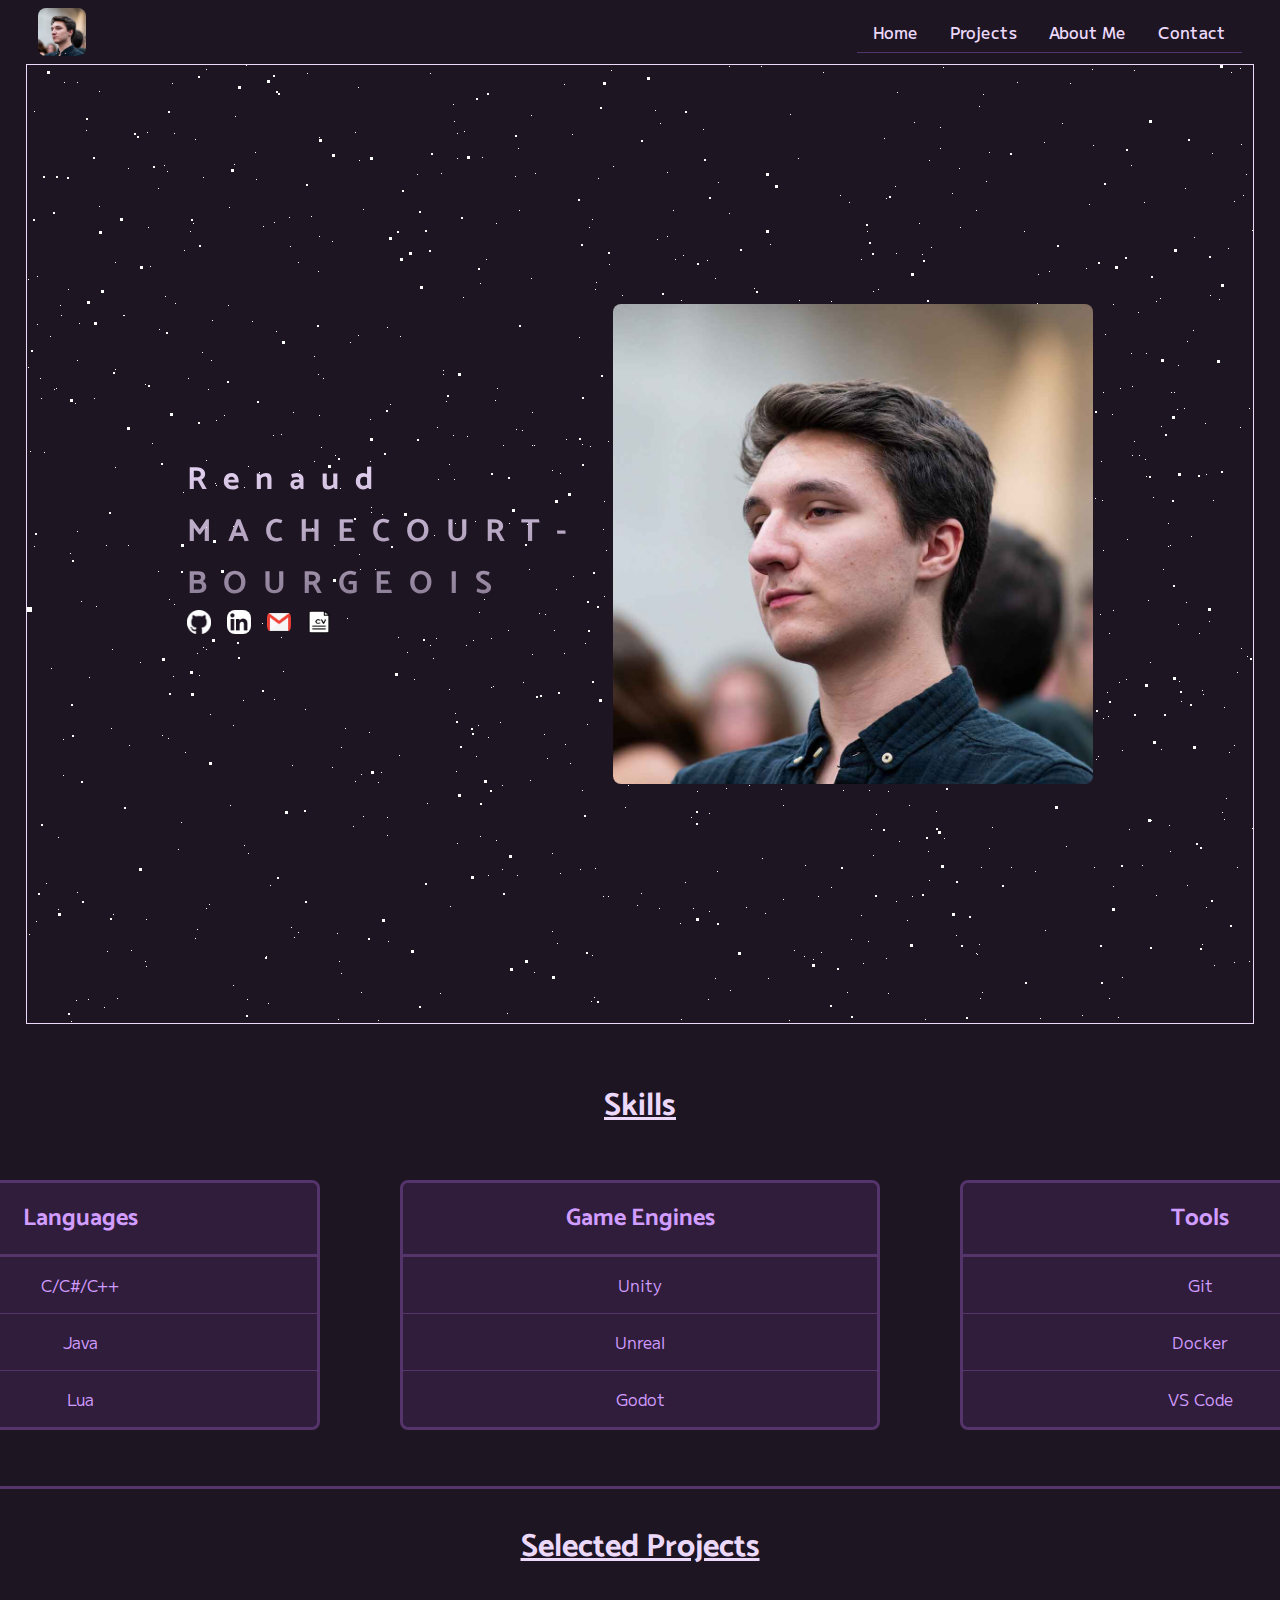
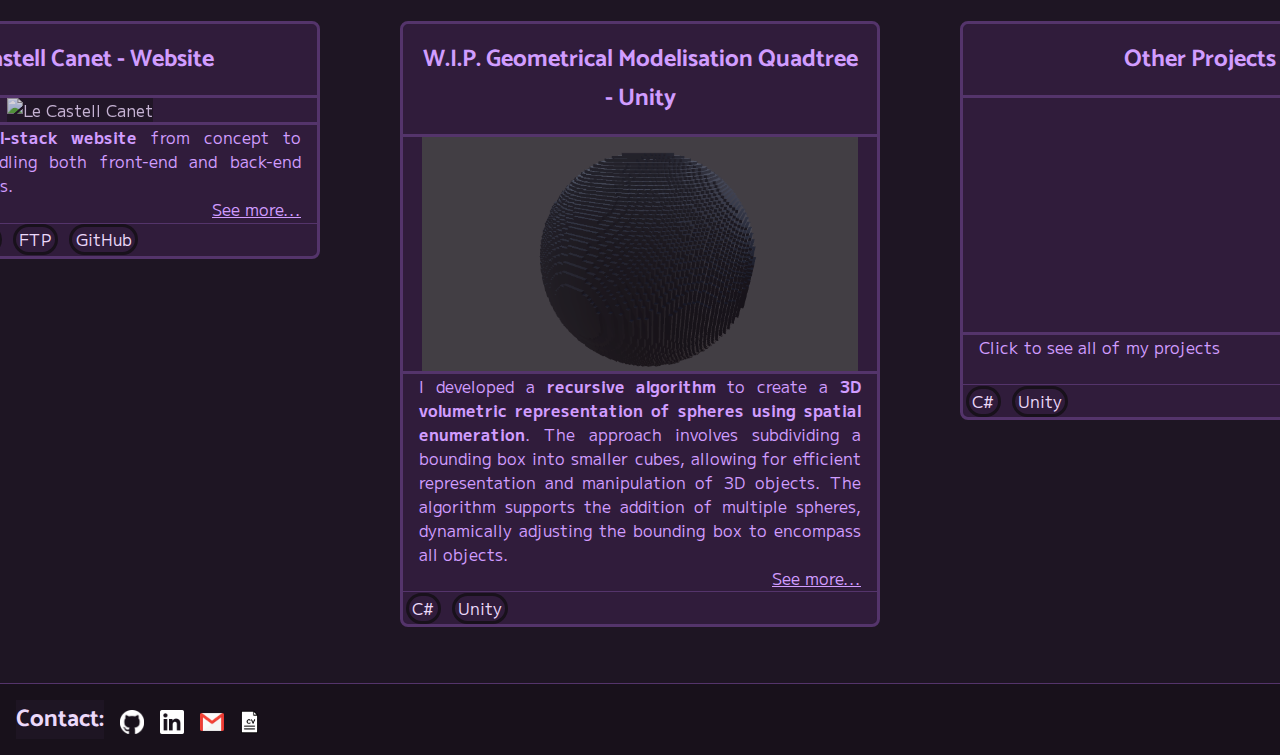
==== commit 82918a8f: "Added / Updated Projects" ====
--- a/index.html
+++ b/index.html
@@ -8,6 +8,7 @@
         <title>Home | Renaud Machecourt</title>
         <link rel="stylesheet" href="./styles/style_index.css">
         <link rel="stylesheet" href="./styles/stars.css">
+        <link rel="stylesheet" href="./styles/whormhole_transition.css">
         <link rel="manifest" type="application/manifest+json" href="./resources/icons/icons.webmanifest">
         <link rel="icon" href="./resources/images/logo/" type="image/x-icon">
         <script src="./stars.js"></script>
@@ -94,7 +95,7 @@
                     <div class="card">
                         <a href="./projects/geomod.html">
                             <h3>W.I.P. Geometrical Modelisation Quadtree - Unity</h3>
-                            <img src="./resources/images/background.png" alt="3D volumetric representation of a sphere">
+                            <img src="./resources/images/geomod.png" alt="3D volumetric representation of a sphere">
                             <p>I developed a <b>recursive algorithm</b> to create a <b>3D volumetric representation of spheres using spatial enumeration</b>. The approach involves subdividing a bounding box into smaller cubes, allowing for efficient representation and manipulation of 3D objects. The algorithm supports the addition of multiple spheres, dynamically adjusting the bounding box to encompass all objects.</p>
                             <p class="see-more">See more...</p>
                             <div class="technologies">
--- a/styles/stars.css
+++ b/styles/stars.css
@@ -1,7 +1,7 @@
 :root {
-    --shadows-small: multiple-box-shadow(700);
-    --shadows-medium: multiple-box-shadow(200);
-    --shadows-big: multiple-box-shadow(100);
+    --shadows-small: multiple-box-shadow(2800);
+    --shadows-medium: multiple-box-shadow(800);
+    --shadows-big: multiple-box-shadow(400);
     --shadows-shooting: multiple-box-shadow(1);
 }
 
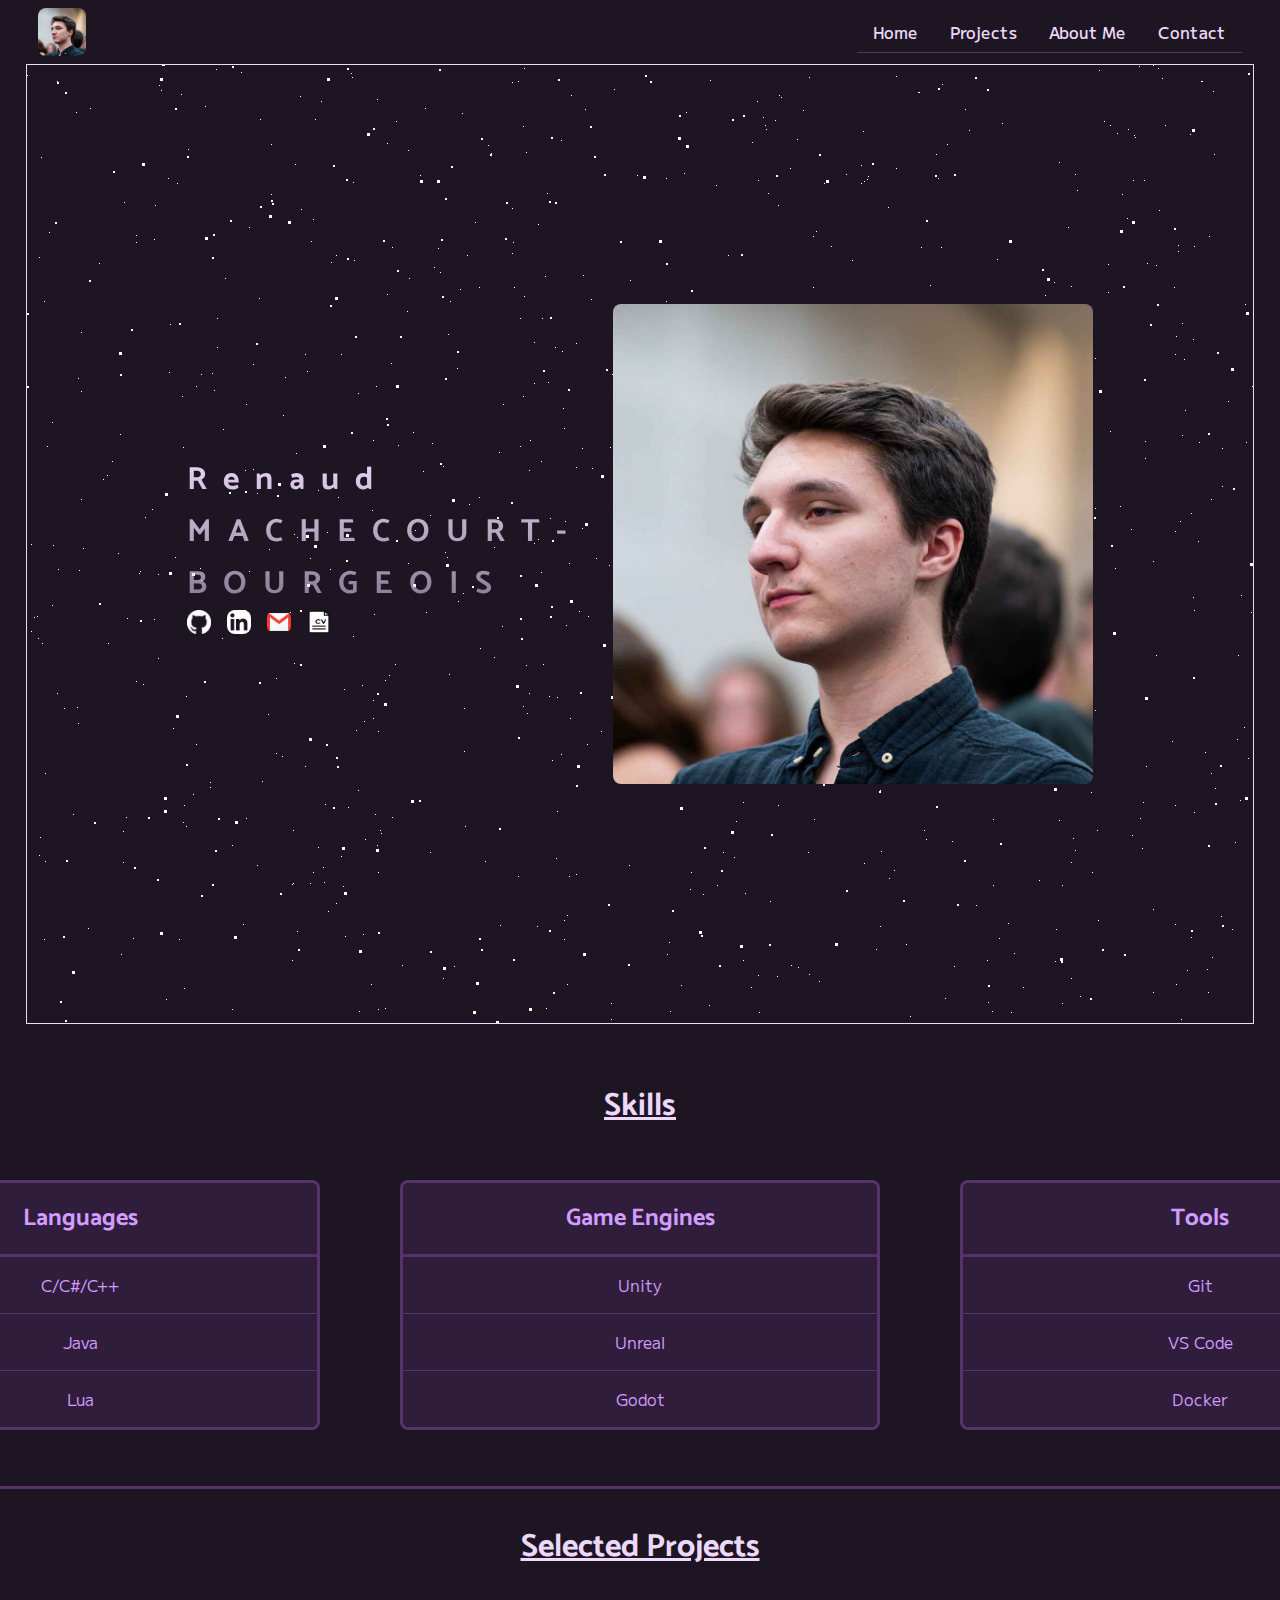
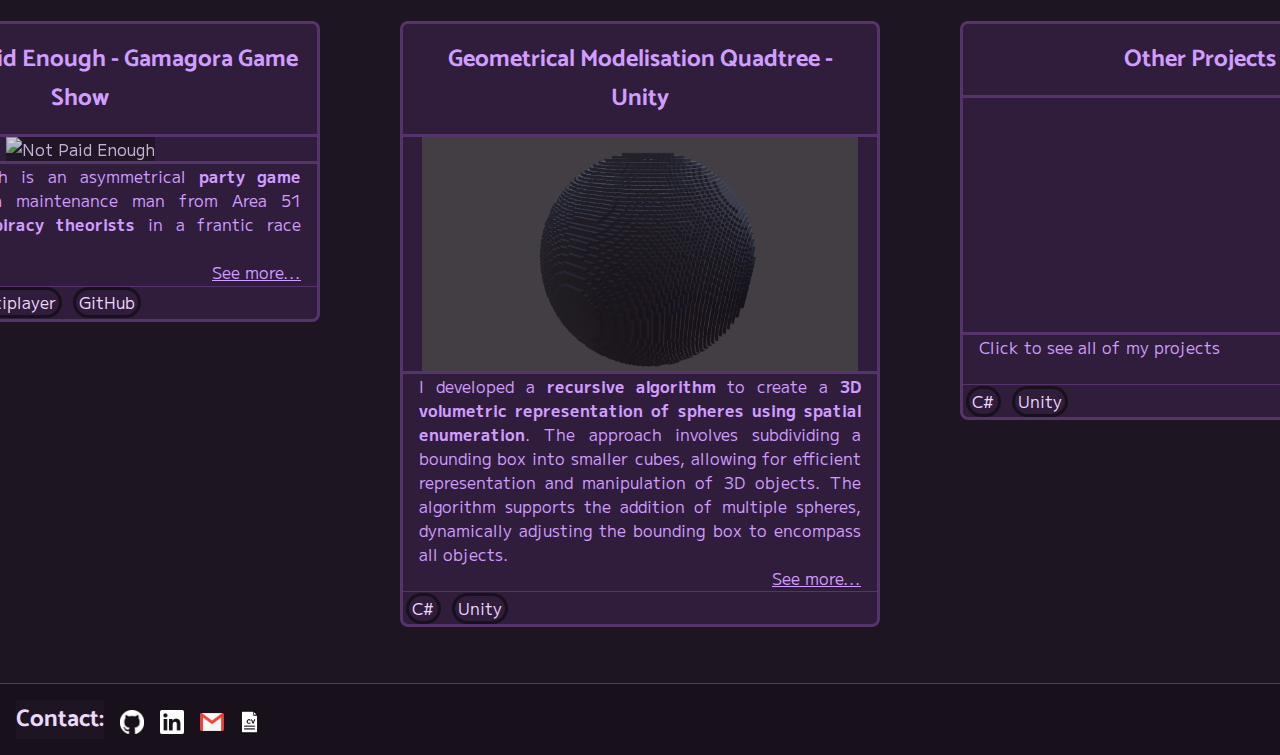
==== commit a6f80ab9: "Added ITSD_img, Changed cards in index and images" ====
--- a/index.html
+++ b/index.html
@@ -68,8 +68,8 @@
                     <div class="category">
                         <h3>Tools</h3>
                         <div class="skill">Git</div>
+                        <div class="skill">VS Code</div>
                         <div class="skill">Docker</div>
-                        <div class="skill">VS Code</div>
                     </div>
                 </div>
             </div>
@@ -78,23 +78,22 @@
                 <h2>Selected Projects</h2>
                 <div class="cards-container">
                     <div class="card">
-                        <a href="./projects/lecastellcanet.html">
-                            <h3>Le Castell Canet - Website</h3>
-                            <img src="./resources/images/lecastellcanet.png" alt="Le Castell Canet">
-                            <p>Developed a <b>full-stack website</b> from concept to deployment, handling both front-end and back-end development tasks.</p>
+                        <a href="./projects/npe.html">
+                            <h3>W.I.P. Not Paid Enough - Gamagora Game Show</h3>
+                            <img src="./resources/images/npe.png" alt="Not Paid Enough">
+                            <p>Not Paid Enough is an asymmetrical <b>party game</b> pitting <b>an Alien</b> maintenance man from Area 51 <b>against 3 conspiracy theorists</b> in a frantic race against time.</p>
                             <p class="see-more">See more...</p>
                             <div class="technologies">
-                                <span>HTML</span>
-                                <span>CSS</span>
-                                <span>JS</span>
-                                <span>FTP</span>
+                                <span>C#</span>
+                                <span>Unity</span>
+                                <span>Multiplayer</span>
                                 <span>GitHub</span>
                             </div>
                         </a>
                     </div>
                     <div class="card">
                         <a href="./projects/geomod.html">
-                            <h3>W.I.P. Geometrical Modelisation Quadtree - Unity</h3>
+                            <h3>Geometrical Modelisation Quadtree - Unity</h3>
                             <img src="./resources/images/geomod.png" alt="3D volumetric representation of a sphere">
                             <p>I developed a <b>recursive algorithm</b> to create a <b>3D volumetric representation of spheres using spatial enumeration</b>. The approach involves subdividing a bounding box into smaller cubes, allowing for efficient representation and manipulation of 3D objects. The algorithm supports the addition of multiple spheres, dynamically adjusting the bounding box to encompass all objects.</p>
                             <p class="see-more">See more...</p>
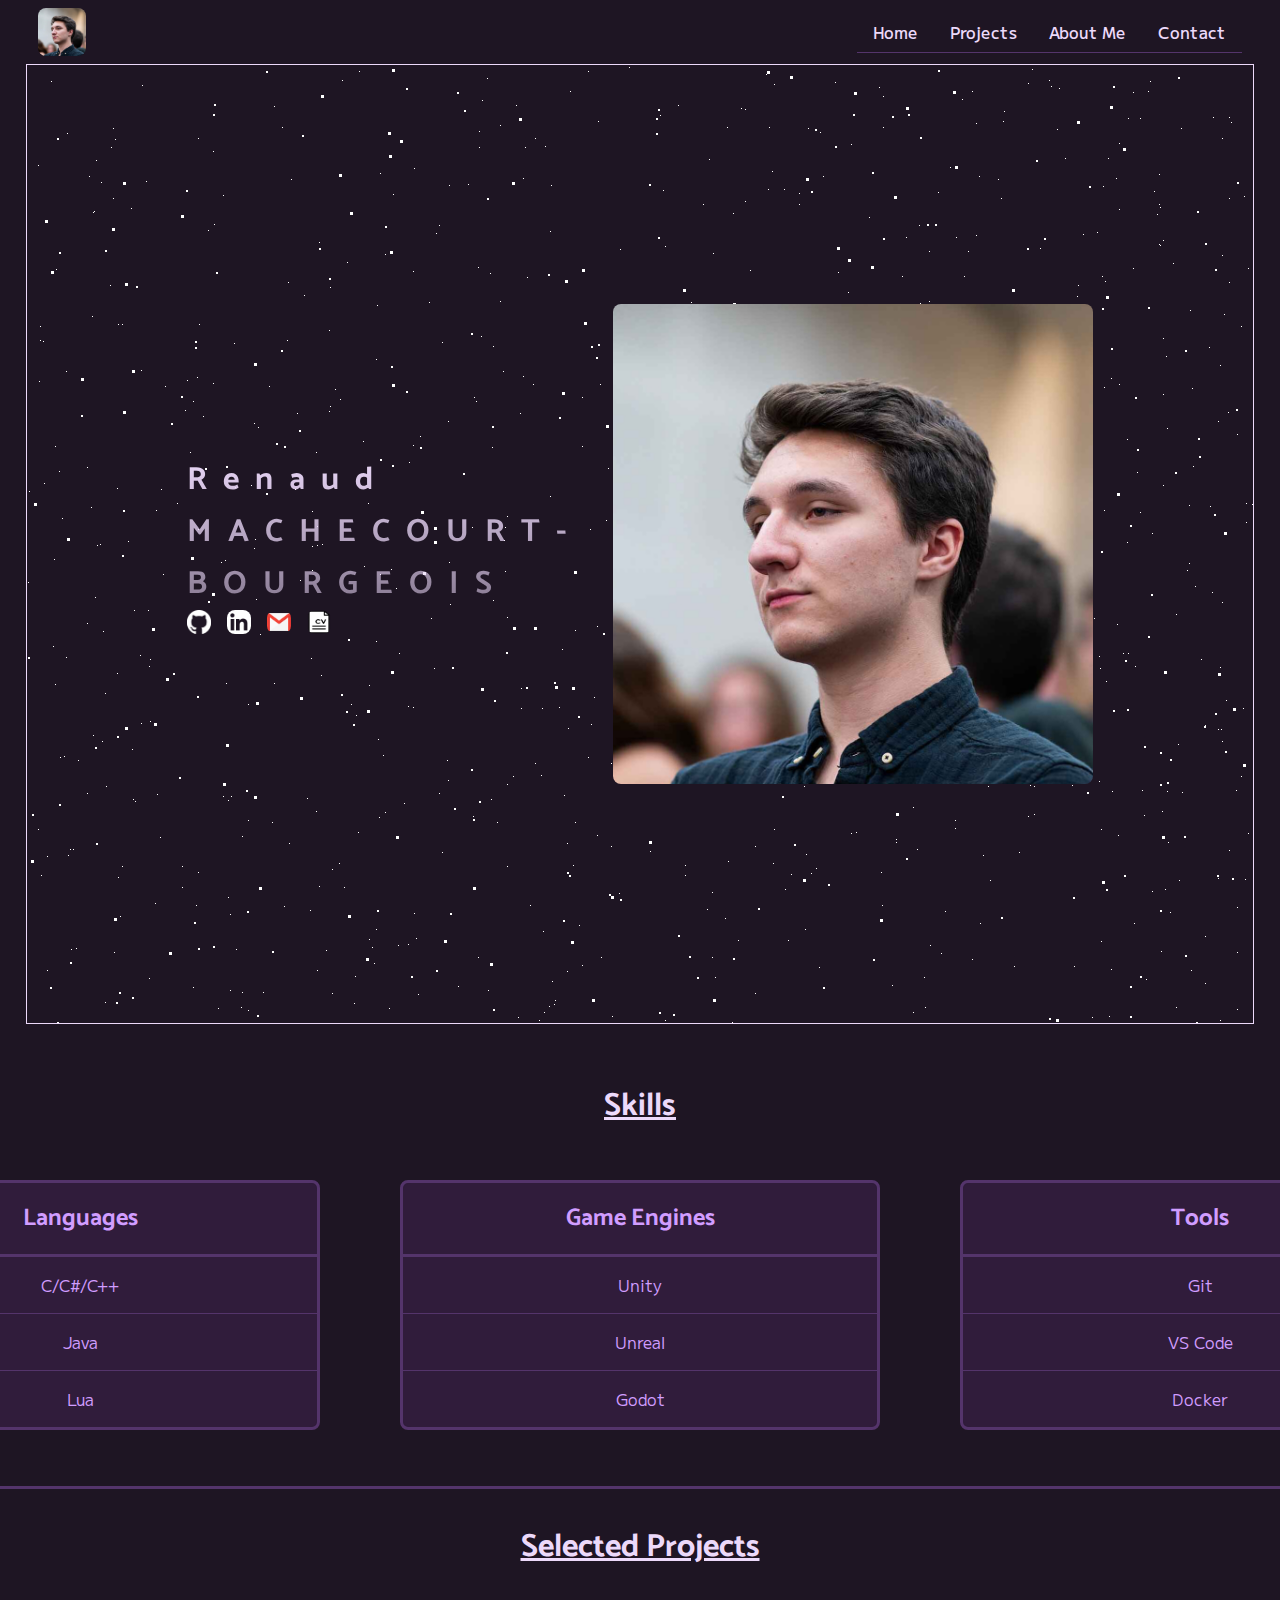
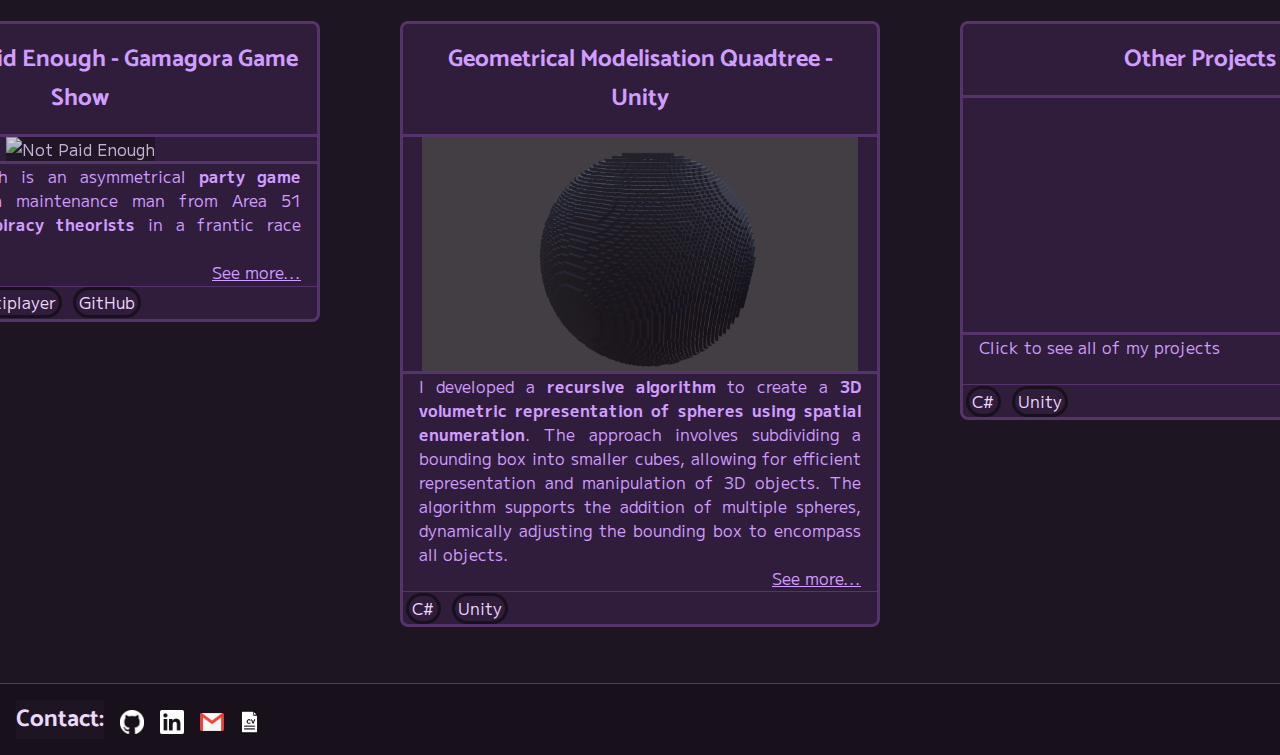
==== commit ea994163: "External Link in new Tab" ====
--- a/index.html
+++ b/index.html
@@ -32,8 +32,8 @@
                 <div class="links">
                     <h1>Renaud <br>MACHECOURT-BOURGEOIS</h1>
                     <div class="socials">
-                        <a href="https://github.com/iTschoCapic"><img src="./resources/images/logo/GitHub.png" alt="GitHub Logo"></a>
-                        <a href="https://www.linkedin.com/in/renaud-machecourt-bourgeois/"><img src="./resources/images/logo/LinkedIn.png" alt="LinkedIn Logo"></a>
+                        <a href="https://github.com/iTschoCapic" target="_blank"><img src="./resources/images/logo/GitHub.png" alt="GitHub Logo"></a>
+                        <a href="https://www.linkedin.com/in/renaud-machecourt-bourgeois/" target="_blank"><img src="./resources/images/logo/LinkedIn.png" alt="LinkedIn Logo"></a>
                         <a href="mailto:renaud.mb.58@gmail.com"><img src="./resources/images/logo/Gmail.png" alt=""></a>
                         <a href="./resources/MACHECOURT-BOURGEOIS_Renaud-Curriculum-Vitae.pdf" download><img src="./resources/images/logo/cv2.png" alt=""></a>
                     </div>
@@ -121,8 +121,8 @@
         <footer>
             <div class="contacts" id="contacts">
                 <h2>Contact:</h2>
-                <div class="github"><a href="https://github.com/iTschoCapic"><img src="./resources/images/logo/GitHub.png" alt="GitHub Logo"></a></div>
-                <div class="linkedin"><a href="https://www.linkedin.com/in/renaud-machecourt-bourgeois/"><img src="./resources/images/logo/LinkedIn.png" alt="LinkedIn Logo"></a></div>
+                <div class="github"><a href="https://github.com/iTschoCapic" target="_blank"><img src="./resources/images/logo/GitHub.png" alt="GitHub Logo"></a></div>
+                <div class="linkedin"><a href="https://www.linkedin.com/in/renaud-machecourt-bourgeois/" target="_blank"><img src="./resources/images/logo/LinkedIn.png" alt="LinkedIn Logo"></a></div>
                 <div class="mail"><a href="mailto:renaud.mb.58@gmail.com"><img src="./resources/images/logo/Gmail.png" alt=""></a></div>
                 <div class="curriculum-vitae"><a href="./resources/MACHECOURT-BOURGEOIS_Renaud-Curriculum-Vitae.pdf" download><img src="./resources/images/logo/cv2.png" alt=""></a></div>
             </div>
